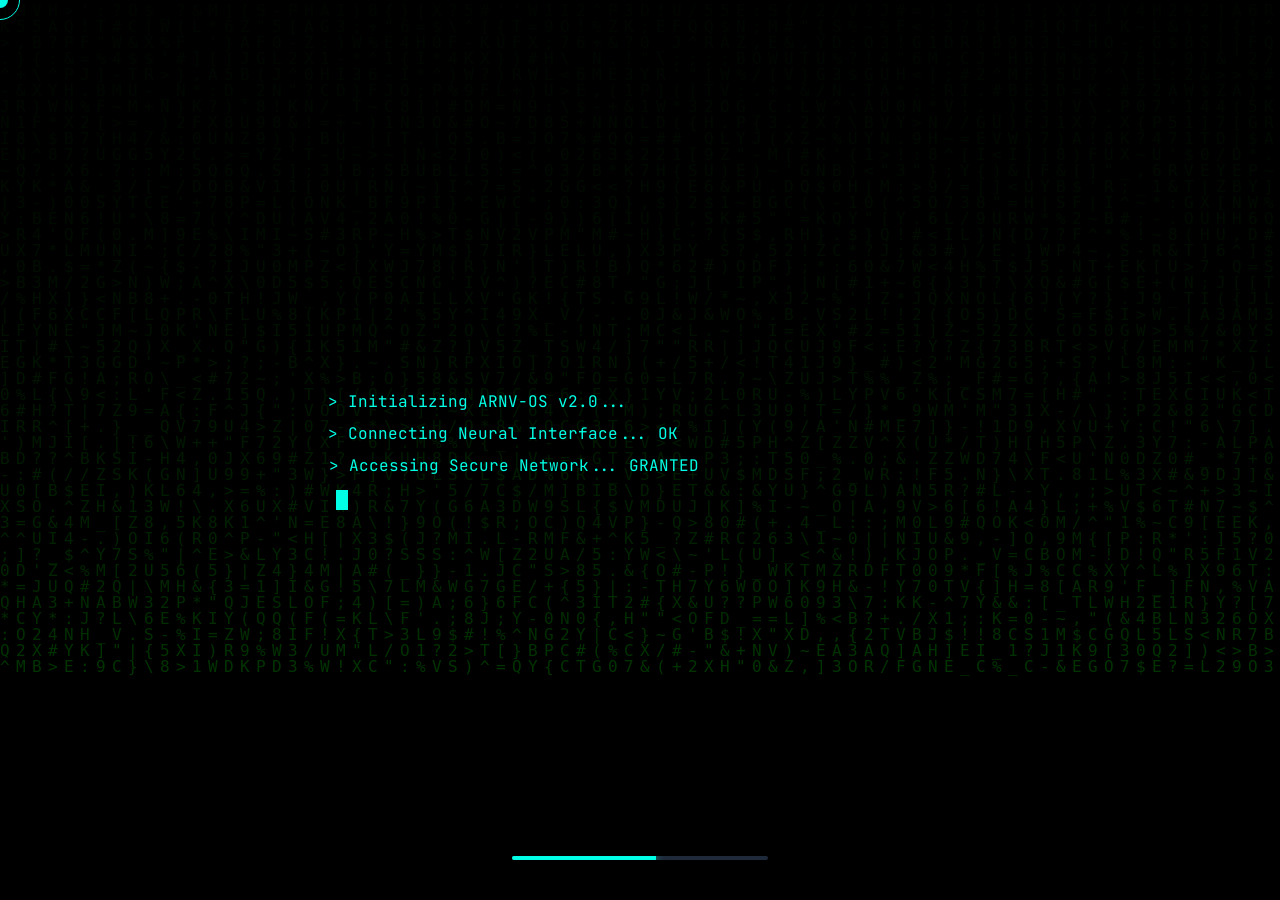
==== index.html @ 983fcf06 "Add files via upload" ====
<!DOCTYPE html>
<html lang="en">
  <head>
    <meta charset="UTF-8" />
    <meta name="viewport" content="width=device-width, initial-scale=1.0, maximum-scale=1" />
    <title>Arnav Ashesh Portfolio</title>
    <meta name="description" content="Arnav Ashesh Portfolio — built on Replit. Update this description to reflect the app." />
    <meta name="robots" content="index, follow" />
    <meta property="og:title" content="Arnav Ashesh Portfolio" />
    <meta property="og:description" content="Arnav Ashesh Portfolio — built on Replit. Update this description to reflect the app." />
    <meta property="og:type" content="website" />
    <meta name="twitter:card" content="summary_large_image" />
    <meta name="twitter:title" content="Arnav Ashesh Portfolio" />
    <meta name="twitter:description" content="Arnav Ashesh Portfolio — built on Replit. Update this description to reflect the app." />
    <link rel="icon" type="image/svg+xml" href="/favicon.svg" />
    <link rel="preconnect" href="https://fonts.googleapis.com">
    <link rel="preconnect" href="https://fonts.gstatic.com" crossorigin>
    <link href="https://fonts.googleapis.com/css2?family=Inter:wght@400;500;600;700&display=swap" rel="stylesheet">
    <script type="module" crossorigin src="/assets/index-cL07xe79.js"></script>
    <link rel="stylesheet" crossorigin href="/assets/index-wkmE1J3h.css">
  </head>
  <body>
    <div id="root"></div>
  </body>
</html>
---- assets/index-wkmE1J3h.css ----
@import"https://fonts.googleapis.com/css2?family=JetBrains+Mono:wght@400;700&family=Orbitron:wght@400;500;700;900&family=Poppins:wght@300;400;500;600;700&family=Rajdhani:wght@400;500;600;700&display=swap";@layer components;@layer properties{@supports (((-webkit-hyphens:none)) and (not (margin-trim:inline))) or ((-moz-orient:inline) and (not (color:rgb(from red r g b)))){*,:before,:after,::backdrop{--tw-translate-x:0;--tw-translate-y:0;--tw-translate-z:0;--tw-rotate-x:initial;--tw-rotate-y:initial;--tw-rotate-z:initial;--tw-skew-x:initial;--tw-skew-y:initial;--tw-space-y-reverse:0;--tw-space-x-reverse:0;--tw-border-style:solid;--tw-gradient-position:initial;--tw-gradient-from:#0000;--tw-gradient-via:#0000;--tw-gradient-to:#0000;--tw-gradient-stops:initial;--tw-gradient-via-stops:initial;--tw-gradient-from-position:0%;--tw-gradient-via-position:50%;--tw-gradient-to-position:100%;--tw-leading:initial;--tw-font-weight:initial;--tw-tracking:initial;--tw-ordinal:initial;--tw-slashed-zero:initial;--tw-numeric-figure:initial;--tw-numeric-spacing:initial;--tw-numeric-fraction:initial;--tw-shadow:0 0 #0000;--tw-shadow-color:initial;--tw-shadow-alpha:100%;--tw-inset-shadow:0 0 #0000;--tw-inset-shadow-color:initial;--tw-inset-shadow-alpha:100%;--tw-ring-color:initial;--tw-ring-shadow:0 0 #0000;--tw-inset-ring-color:initial;--tw-inset-ring-shadow:0 0 #0000;--tw-ring-inset:initial;--tw-ring-offset-width:0px;--tw-ring-offset-color:#fff;--tw-ring-offset-shadow:0 0 #0000;--tw-outline-style:solid;--tw-blur:initial;--tw-brightness:initial;--tw-contrast:initial;--tw-grayscale:initial;--tw-hue-rotate:initial;--tw-invert:initial;--tw-opacity:initial;--tw-saturate:initial;--tw-sepia:initial;--tw-drop-shadow:initial;--tw-drop-shadow-color:initial;--tw-drop-shadow-alpha:100%;--tw-drop-shadow-size:initial;--tw-backdrop-blur:initial;--tw-backdrop-brightness:initial;--tw-backdrop-contrast:initial;--tw-backdrop-grayscale:initial;--tw-backdrop-hue-rotate:initial;--tw-backdrop-invert:initial;--tw-backdrop-opacity:initial;--tw-backdrop-saturate:initial;--tw-backdrop-sepia:initial;--tw-duration:initial;--tw-ease:initial;--tw-scale-x:1;--tw-scale-y:1;--tw-scale-z:1;--tw-content:"";--tw-animation-delay:0s;--tw-animation-direction:normal;--tw-animation-duration:initial;--tw-animation-fill-mode:none;--tw-animation-iteration-count:1;--tw-enter-blur:0;--tw-enter-opacity:1;--tw-enter-rotate:0;--tw-enter-scale:1;--tw-enter-translate-x:0;--tw-enter-translate-y:0;--tw-exit-blur:0;--tw-exit-opacity:1;--tw-exit-rotate:0;--tw-exit-scale:1;--tw-exit-translate-x:0;--tw-exit-translate-y:0}}}@layer theme{:root,:host{--color-red-50:oklch(97.1% .013 17.38);--color-red-300:oklch(80.8% .114 19.571);--color-red-400:oklch(70.4% .191 22.216);--color-red-500:oklch(63.7% .237 25.331);--color-red-600:oklch(57.7% .245 27.325);--color-red-700:oklch(50.5% .213 27.518);--color-red-900:oklch(39.6% .141 25.723);--color-amber-900:oklch(41.4% .112 45.904);--color-yellow-300:oklch(90.5% .182 98.111);--color-yellow-400:oklch(85.2% .199 91.936);--color-yellow-500:oklch(79.5% .184 86.047);--color-yellow-600:oklch(68.1% .162 75.834);--color-green-400:oklch(79.2% .209 151.711);--color-green-500:oklch(72.3% .219 149.579);--color-green-900:oklch(39.3% .095 152.535);--color-cyan-900:oklch(39.8% .07 227.392);--color-blue-900:oklch(37.9% .146 265.522);--color-purple-900:oklch(38.1% .176 304.987);--color-gray-50:oklch(98.5% .002 247.839);--color-gray-600:oklch(44.6% .03 256.802);--color-gray-800:oklch(27.8% .033 256.848);--color-gray-900:oklch(21% .034 264.665);--color-black:#000;--color-white:#fff;--spacing:.25rem;--container-sm:24rem;--container-md:28rem;--container-lg:32rem;--container-2xl:42rem;--container-4xl:56rem;--container-5xl:64rem;--container-6xl:72rem;--text-xs:.75rem;--text-xs--line-height:calc(1 / .75);--text-sm:.875rem;--text-sm--line-height:calc(1.25 / .875);--text-base:1rem;--text-base--line-height: 1.5 ;--text-lg:1.125rem;--text-lg--line-height:calc(1.75 / 1.125);--text-xl:1.25rem;--text-xl--line-height:calc(1.75 / 1.25);--text-2xl:1.5rem;--text-2xl--line-height:calc(2 / 1.5);--text-3xl:1.875rem;--text-3xl--line-height: 1.2 ;--text-4xl:2.25rem;--text-4xl--line-height:calc(2.5 / 2.25);--text-5xl:3rem;--text-5xl--line-height:1;--text-6xl:3.75rem;--text-6xl--line-height:1;--text-7xl:4.5rem;--text-7xl--line-height:1;--text-8xl:6rem;--text-8xl--line-height:1;--text-9xl:8rem;--text-9xl--line-height:1;--font-weight-normal:400;--font-weight-medium:500;--font-weight-semibold:600;--font-weight-bold:700;--font-weight-black:900;--tracking-tight:-.025em;--tracking-wide:.025em;--tracking-wider:.05em;--tracking-widest:.1em;--leading-tight:1.25;--leading-snug:1.375;--leading-normal:1.5;--leading-relaxed:1.625;--radius-2xl:1rem;--ease-in-out:cubic-bezier(.4, 0, .2, 1);--animate-spin:spin 1s linear infinite;--animate-pulse:pulse 2s cubic-bezier(.4, 0, .6, 1) infinite;--blur-sm:8px;--blur-xl:24px;--blur-2xl:40px;--aspect-video:16 / 9;--default-transition-duration:.15s;--default-transition-timing-function:cubic-bezier(.4, 0, .2, 1);--default-font-family:var(--app-font-sans);--default-mono-font-family:var(--app-font-mono);--color-border:hsl(var(--border))}}@layer base{*,:after,:before,::backdrop{box-sizing:border-box;border:0 solid;margin:0;padding:0}::file-selector-button{box-sizing:border-box;border:0 solid;margin:0;padding:0}html,:host{-webkit-text-size-adjust:100%;tab-size:4;line-height:1.5;font-family:var(--default-font-family,ui-sans-serif, system-ui, sans-serif, "Apple Color Emoji", "Segoe UI Emoji", "Segoe UI Symbol", "Noto Color Emoji");font-feature-settings:var(--default-font-feature-settings,normal);font-variation-settings:var(--default-font-variation-settings,normal);-webkit-tap-highlight-color:transparent}hr{height:0;color:inherit;border-top-width:1px}abbr:where([title]){-webkit-text-decoration:underline dotted;text-decoration:underline dotted}h1,h2,h3,h4,h5,h6{font-size:inherit;font-weight:inherit}a{color:inherit;-webkit-text-decoration:inherit;text-decoration:inherit}b,strong{font-weight:bolder}code,kbd,samp,pre{font-family:var(--default-mono-font-family,ui-monospace, SFMono-Regular, Menlo, Monaco, Consolas, "Liberation Mono", "Courier New", monospace);font-feature-settings:var(--default-mono-font-feature-settings,normal);font-variation-settings:var(--default-mono-font-variation-settings,normal);font-size:1em}small{font-size:80%}sub,sup{vertical-align:baseline;font-size:75%;line-height:0;position:relative}sub{bottom:-.25em}sup{top:-.5em}table{text-indent:0;border-color:inherit;border-collapse:collapse}:-moz-focusring{outline:auto}progress{vertical-align:baseline}summary{display:list-item}ol,ul,menu{list-style:none}img,svg,video,canvas,audio,iframe,embed,object{vertical-align:middle;display:block}img,video{max-width:100%;height:auto}button,input,select,optgroup,textarea{font:inherit;font-feature-settings:inherit;font-variation-settings:inherit;letter-spacing:inherit;color:inherit;opacity:1;background-color:#0000;border-radius:0}::file-selector-button{font:inherit;font-feature-settings:inherit;font-variation-settings:inherit;letter-spacing:inherit;color:inherit;opacity:1;background-color:#0000;border-radius:0}:where(select:is([multiple],[size])) optgroup{font-weight:bolder}:where(select:is([multiple],[size])) optgroup option{padding-inline-start:20px}::file-selector-button{margin-inline-end:4px}::placeholder{opacity:1}@supports (not ((-webkit-appearance:-apple-pay-button))) or (contain-intrinsic-size:1px){::placeholder{color:currentColor}@supports (color:color-mix(in lab,red,red)){::placeholder{color:color-mix(in oklab,currentcolor 50%,transparent)}}}textarea{resize:vertical}::-webkit-search-decoration{-webkit-appearance:none}::-webkit-date-and-time-value{min-height:1lh;text-align:inherit}::-webkit-datetime-edit{display:inline-flex}::-webkit-datetime-edit-fields-wrapper{padding:0}::-webkit-datetime-edit{padding-block:0}::-webkit-datetime-edit-year-field{padding-block:0}::-webkit-datetime-edit-month-field{padding-block:0}::-webkit-datetime-edit-day-field{padding-block:0}::-webkit-datetime-edit-hour-field{padding-block:0}::-webkit-datetime-edit-minute-field{padding-block:0}::-webkit-datetime-edit-second-field{padding-block:0}::-webkit-datetime-edit-millisecond-field{padding-block:0}::-webkit-datetime-edit-meridiem-field{padding-block:0}::-webkit-calendar-picker-indicator{line-height:1}:-moz-ui-invalid{box-shadow:none}button,input:where([type=button],[type=reset],[type=submit]){appearance:button}::file-selector-button{appearance:button}::-webkit-inner-spin-button{height:auto}::-webkit-outer-spin-button{height:auto}[hidden]:where(:not([hidden=until-found])){display:none!important}*{border-color:hsl(var(--border))}body{background-color:hsl(var(--background));font-family:var(--app-font-sans);color:hsl(var(--foreground));-webkit-font-smoothing:antialiased;-moz-osx-font-smoothing:grayscale;cursor:none;overflow-x:hidden}h1,h2,h3,h4,h5,h6{font-family:var(--app-font-serif);letter-spacing:.05em}}@layer utilities{.\@container\/field-group{container:field-group/inline-size}.pointer-events-auto{pointer-events:auto}.pointer-events-none{pointer-events:none}.invisible{visibility:hidden}.visible{visibility:visible}.sr-only{clip-path:inset(50%);white-space:nowrap;border-width:0;width:1px;height:1px;margin:-1px;padding:0;position:absolute;overflow:hidden}.absolute{position:absolute}.fixed{position:fixed}.relative{position:relative}.static{position:static}.-inset-6{inset:calc(var(--spacing) * -6)}.-inset-10{inset:calc(var(--spacing) * -10)}.-inset-16{inset:calc(var(--spacing) * -16)}.inset-0{inset:calc(var(--spacing) * 0)}.inset-x-0{inset-inline:calc(var(--spacing) * 0)}.inset-y-0{inset-block:calc(var(--spacing) * 0)}.-top-12{top:calc(var(--spacing) * -12)}.top-0{top:calc(var(--spacing) * 0)}.top-1\.5{top:calc(var(--spacing) * 1.5)}.top-1\/2{top:50%}.top-2{top:calc(var(--spacing) * 2)}.top-3{top:calc(var(--spacing) * 3)}.top-3\.5{top:calc(var(--spacing) * 3.5)}.top-4{top:calc(var(--spacing) * 4)}.top-6{top:calc(var(--spacing) * 6)}.top-20{top:calc(var(--spacing) * 20)}.top-40{top:calc(var(--spacing) * 40)}.top-\[1px\]{top:1px}.top-\[50\%\]{top:50%}.top-\[60\%\]{top:60%}.top-full{top:100%}.-right-12{right:calc(var(--spacing) * -12)}.right-0{right:calc(var(--spacing) * 0)}.right-1{right:calc(var(--spacing) * 1)}.right-2{right:calc(var(--spacing) * 2)}.right-3{right:calc(var(--spacing) * 3)}.right-4{right:calc(var(--spacing) * 4)}.right-6{right:calc(var(--spacing) * 6)}.right-20{right:calc(var(--spacing) * 20)}.right-40{right:calc(var(--spacing) * 40)}.-bottom-1{bottom:calc(var(--spacing) * -1)}.-bottom-12{bottom:calc(var(--spacing) * -12)}.bottom-0{bottom:calc(var(--spacing) * 0)}.bottom-10{bottom:calc(var(--spacing) * 10)}.bottom-20{bottom:calc(var(--spacing) * 20)}.bottom-40{bottom:calc(var(--spacing) * 40)}.-left-12{left:calc(var(--spacing) * -12)}.left-0{left:calc(var(--spacing) * 0)}.left-1\/2{left:50%}.left-2{left:calc(var(--spacing) * 2)}.left-20{left:calc(var(--spacing) * 20)}.left-40{left:calc(var(--spacing) * 40)}.left-\[50\%\]{left:50%}.z-10{z-index:10}.z-20{z-index:20}.z-40{z-index:40}.z-50{z-index:50}.z-\[1\]{z-index:1}.z-\[100\]{z-index:100}.order-first{order:-9999}.order-last{order:9999}.container{width:100%}@media(min-width:40rem){.container{max-width:40rem}}@media(min-width:48rem){.container{max-width:48rem}}@media(min-width:64rem){.container{max-width:64rem}}@media(min-width:80rem){.container{max-width:80rem}}@media(min-width:96rem){.container{max-width:96rem}}.\!m-0{margin:calc(var(--spacing) * 0)!important}.-mx-1{margin-inline:calc(var(--spacing) * -1)}.mx-2{margin-inline:calc(var(--spacing) * 2)}.mx-3\.5{margin-inline:calc(var(--spacing) * 3.5)}.mx-4{margin-inline:calc(var(--spacing) * 4)}.mx-auto{margin-inline:auto}.-my-2{margin-block:calc(var(--spacing) * -2)}.my-0{margin-block:calc(var(--spacing) * 0)}.my-0\.5{margin-block:calc(var(--spacing) * .5)}.my-1{margin-block:calc(var(--spacing) * 1)}.-mt-2{margin-top:calc(var(--spacing) * -2)}.-mt-4{margin-top:calc(var(--spacing) * -4)}.-mt-5{margin-top:calc(var(--spacing) * -5)}.mt-0\.5{margin-top:calc(var(--spacing) * .5)}.mt-1{margin-top:calc(var(--spacing) * 1)}.mt-1\.5{margin-top:calc(var(--spacing) * 1.5)}.mt-2{margin-top:calc(var(--spacing) * 2)}.mt-4{margin-top:calc(var(--spacing) * 4)}.mt-5{margin-top:calc(var(--spacing) * 5)}.mt-6{margin-top:calc(var(--spacing) * 6)}.mt-8{margin-top:calc(var(--spacing) * 8)}.mt-24{margin-top:calc(var(--spacing) * 24)}.mt-auto{margin-top:auto}.mr-2{margin-right:calc(var(--spacing) * 2)}.mb-1{margin-bottom:calc(var(--spacing) * 1)}.mb-2{margin-bottom:calc(var(--spacing) * 2)}.mb-3{margin-bottom:calc(var(--spacing) * 3)}.mb-4{margin-bottom:calc(var(--spacing) * 4)}.mb-6{margin-bottom:calc(var(--spacing) * 6)}.mb-8{margin-bottom:calc(var(--spacing) * 8)}.mb-12{margin-bottom:calc(var(--spacing) * 12)}.mb-16{margin-bottom:calc(var(--spacing) * 16)}.-ml-2{margin-left:calc(var(--spacing) * -2)}.-ml-4{margin-left:calc(var(--spacing) * -4)}.-ml-5{margin-left:calc(var(--spacing) * -5)}.ml-1{margin-left:calc(var(--spacing) * 1)}.ml-2{margin-left:calc(var(--spacing) * 2)}.ml-4{margin-left:calc(var(--spacing) * 4)}.ml-auto{margin-left:auto}.line-clamp-2{-webkit-line-clamp:2;-webkit-box-orient:vertical;display:-webkit-box;overflow:hidden}.block{display:block}.flex{display:flex}.grid{display:grid}.hidden{display:none}.inline-block{display:inline-block}.inline-flex{display:inline-flex}.table{display:table}.aspect-\[2\/3\]{aspect-ratio:2/3}.aspect-square{aspect-ratio:1}.aspect-video{aspect-ratio:var(--aspect-video)}.size-4{width:calc(var(--spacing) * 4);height:calc(var(--spacing) * 4)}.size-6{width:calc(var(--spacing) * 6);height:calc(var(--spacing) * 6)}.size-8{width:calc(var(--spacing) * 8);height:calc(var(--spacing) * 8)}.size-10{width:calc(var(--spacing) * 10);height:calc(var(--spacing) * 10)}.size-\[--cell-size\]{width:--cell-size;height:--cell-size}.h-1{height:calc(var(--spacing) * 1)}.h-1\.5{height:calc(var(--spacing) * 1.5)}.h-2{height:calc(var(--spacing) * 2)}.h-2\.5{height:calc(var(--spacing) * 2.5)}.h-3{height:calc(var(--spacing) * 3)}.h-3\.5{height:calc(var(--spacing) * 3.5)}.h-4{height:calc(var(--spacing) * 4)}.h-5{height:calc(var(--spacing) * 5)}.h-6{height:calc(var(--spacing) * 6)}.h-7{height:calc(var(--spacing) * 7)}.h-8{height:calc(var(--spacing) * 8)}.h-9{height:calc(var(--spacing) * 9)}.h-10{height:calc(var(--spacing) * 10)}.h-12{height:calc(var(--spacing) * 12)}.h-16{height:calc(var(--spacing) * 16)}.h-20{height:calc(var(--spacing) * 20)}.h-\[--cell-size\]{height:--cell-size}.h-\[1px\]{height:1px}.h-\[2px\]{height:2px}.h-\[var\(--radix-navigation-menu-viewport-height\)\]{height:var(--radix-navigation-menu-viewport-height)}.h-\[var\(--radix-select-trigger-height\)\]{height:var(--radix-select-trigger-height)}.h-auto{height:auto}.h-full{height:100%}.h-px{height:1px}.h-svh{height:100svh}.max-h-\[--radix-context-menu-content-available-height\]{max-height:--radix-context-menu-content-available-height}.max-h-\[--radix-select-content-available-height\]{max-height:--radix-select-content-available-height}.max-h-\[300px\]{max-height:300px}.max-h-\[var\(--radix-dropdown-menu-content-available-height\)\]{max-height:var(--radix-dropdown-menu-content-available-height)}.max-h-screen{max-height:100vh}.min-h-0{min-height:calc(var(--spacing) * 0)}.min-h-8{min-height:calc(var(--spacing) * 8)}.min-h-9{min-height:calc(var(--spacing) * 9)}.min-h-10{min-height:calc(var(--spacing) * 10)}.min-h-\[60px\]{min-height:60px}.min-h-\[300px\]{min-height:300px}.min-h-screen{min-height:100vh}.min-h-svh{min-height:100svh}.w-0{width:calc(var(--spacing) * 0)}.w-1{width:calc(var(--spacing) * 1)}.w-2{width:calc(var(--spacing) * 2)}.w-2\.5{width:calc(var(--spacing) * 2.5)}.w-3{width:calc(var(--spacing) * 3)}.w-3\.5{width:calc(var(--spacing) * 3.5)}.w-3\/4{width:75%}.w-4{width:calc(var(--spacing) * 4)}.w-5{width:calc(var(--spacing) * 5)}.w-5\/12{width:41.6667%}.w-7{width:calc(var(--spacing) * 7)}.w-8{width:calc(var(--spacing) * 8)}.w-9{width:calc(var(--spacing) * 9)}.w-10{width:calc(var(--spacing) * 10)}.w-12{width:calc(var(--spacing) * 12)}.w-16{width:calc(var(--spacing) * 16)}.w-20{width:calc(var(--spacing) * 20)}.w-24{width:calc(var(--spacing) * 24)}.w-64{width:calc(var(--spacing) * 64)}.w-72{width:calc(var(--spacing) * 72)}.w-\[--cell-size\]{width:--cell-size}.w-\[1px\]{width:1px}.w-\[100px\]{width:100px}.w-\[var\(--sidebar-width\)\]{width:var(--sidebar-width)}.w-auto{width:auto}.w-fit{width:fit-content}.w-full{width:100%}.w-max{width:max-content}.w-px{width:1px}.max-w-2xl{max-width:var(--container-2xl)}.max-w-4xl{max-width:var(--container-4xl)}.max-w-5xl{max-width:var(--container-5xl)}.max-w-6xl{max-width:var(--container-6xl)}.max-w-\[var\(--skeleton-width\)\]{max-width:var(--skeleton-width)}.max-w-lg{max-width:var(--container-lg)}.max-w-max{max-width:max-content}.max-w-md{max-width:var(--container-md)}.max-w-sm{max-width:var(--container-sm)}.min-w-0{min-width:calc(var(--spacing) * 0)}.min-w-5{min-width:calc(var(--spacing) * 5)}.min-w-8{min-width:calc(var(--spacing) * 8)}.min-w-9{min-width:calc(var(--spacing) * 9)}.min-w-10{min-width:calc(var(--spacing) * 10)}.min-w-\[--cell-size\]{min-width:--cell-size}.min-w-\[8rem\]{min-width:8rem}.min-w-\[12rem\]{min-width:12rem}.min-w-\[var\(--radix-select-trigger-width\)\]{min-width:var(--radix-select-trigger-width)}.flex-1{flex:1}.flex-shrink-0,.shrink-0{flex-shrink:0}.grow{flex-grow:1}.grow-0{flex-grow:0}.basis-full{flex-basis:100%}.caption-bottom{caption-side:bottom}.border-collapse{border-collapse:collapse}.origin-\[--radix-context-menu-content-transform-origin\]{transform-origin:--radix-context-menu-content-transform-origin}.origin-\[--radix-dropdown-menu-content-transform-origin\]{transform-origin:--radix-dropdown-menu-content-transform-origin}.origin-\[--radix-hover-card-content-transform-origin\]{transform-origin:--radix-hover-card-content-transform-origin}.origin-\[--radix-menubar-content-transform-origin\]{transform-origin:--radix-menubar-content-transform-origin}.origin-\[--radix-popover-content-transform-origin\]{transform-origin:--radix-popover-content-transform-origin}.origin-\[--radix-select-content-transform-origin\]{transform-origin:--radix-select-content-transform-origin}.origin-\[--radix-tooltip-content-transform-origin\]{transform-origin:--radix-tooltip-content-transform-origin}.-translate-x-1\/2{--tw-translate-x: -50% ;translate:var(--tw-translate-x) var(--tw-translate-y)}.-translate-x-px{--tw-translate-x:-1px;translate:var(--tw-translate-x) var(--tw-translate-y)}.translate-x-\[-50\%\]{--tw-translate-x:-50%;translate:var(--tw-translate-x) var(--tw-translate-y)}.translate-x-px{--tw-translate-x:1px;translate:var(--tw-translate-x) var(--tw-translate-y)}.-translate-y-1\/2{--tw-translate-y: -50% ;translate:var(--tw-translate-x) var(--tw-translate-y)}.translate-y-\[-50\%\]{--tw-translate-y:-50%;translate:var(--tw-translate-x) var(--tw-translate-y)}.rotate-45{rotate:45deg}.rotate-90{rotate:90deg}.transform{transform:var(--tw-rotate-x,) var(--tw-rotate-y,) var(--tw-rotate-z,) var(--tw-skew-x,) var(--tw-skew-y,)}.animate-\[pulse_1s_infinite\]{animation:1s infinite pulse}.animate-\[spin_10s_linear_infinite\]{animation:10s linear infinite spin}.animate-\[spin_15s_linear_infinite_reverse\]{animation:15s linear infinite reverse spin}.animate-caret-blink{animation:1.25s ease-out infinite caret-blink}.animate-in{animation:enter var(--tw-animation-duration,var(--tw-duration,.15s))var(--tw-ease,ease)var(--tw-animation-delay,0s)var(--tw-animation-iteration-count,1)var(--tw-animation-direction,normal)var(--tw-animation-fill-mode,none)}.animate-pulse{animation:var(--animate-pulse)}.animate-spin{animation:var(--animate-spin)}.cursor-default{cursor:default}.cursor-pointer{cursor:pointer}.cursor-text{cursor:text}.touch-none{touch-action:none}.resize-none{resize:none}.list-disc{list-style-type:disc}.list-none{list-style-type:none}.grid-cols-1{grid-template-columns:repeat(1,minmax(0,1fr))}.grid-cols-2{grid-template-columns:repeat(2,minmax(0,1fr))}.grid-cols-3{grid-template-columns:repeat(3,minmax(0,1fr))}.flex-col{flex-direction:column}.flex-col-reverse{flex-direction:column-reverse}.flex-row{flex-direction:row}.flex-row-reverse{flex-direction:row-reverse}.flex-wrap{flex-wrap:wrap}.place-content-center{place-content:center}.items-center{align-items:center}.items-end{align-items:flex-end}.items-start{align-items:flex-start}.items-stretch{align-items:stretch}.justify-between{justify-content:space-between}.justify-center{justify-content:center}.justify-start{justify-content:flex-start}.gap-1{gap:calc(var(--spacing) * 1)}.gap-1\.5{gap:calc(var(--spacing) * 1.5)}.gap-2{gap:calc(var(--spacing) * 2)}.gap-2\.5{gap:calc(var(--spacing) * 2.5)}.gap-3{gap:calc(var(--spacing) * 3)}.gap-4{gap:calc(var(--spacing) * 4)}.gap-6{gap:calc(var(--spacing) * 6)}.gap-7{gap:calc(var(--spacing) * 7)}.gap-8{gap:calc(var(--spacing) * 8)}.gap-12{gap:calc(var(--spacing) * 12)}.gap-16{gap:calc(var(--spacing) * 16)}:where(.space-y-1\.5>:not(:last-child)){--tw-space-y-reverse:0;margin-block-start:calc(calc(var(--spacing) * 1.5) * var(--tw-space-y-reverse));margin-block-end:calc(calc(var(--spacing) * 1.5) * calc(1 - var(--tw-space-y-reverse)))}:where(.space-y-2>:not(:last-child)){--tw-space-y-reverse:0;margin-block-start:calc(calc(var(--spacing) * 2) * var(--tw-space-y-reverse));margin-block-end:calc(calc(var(--spacing) * 2) * calc(1 - var(--tw-space-y-reverse)))}:where(.space-y-4>:not(:last-child)){--tw-space-y-reverse:0;margin-block-start:calc(calc(var(--spacing) * 4) * var(--tw-space-y-reverse));margin-block-end:calc(calc(var(--spacing) * 4) * calc(1 - var(--tw-space-y-reverse)))}:where(.space-y-6>:not(:last-child)){--tw-space-y-reverse:0;margin-block-start:calc(calc(var(--spacing) * 6) * var(--tw-space-y-reverse));margin-block-end:calc(calc(var(--spacing) * 6) * calc(1 - var(--tw-space-y-reverse)))}:where(.space-y-8>:not(:last-child)){--tw-space-y-reverse:0;margin-block-start:calc(calc(var(--spacing) * 8) * var(--tw-space-y-reverse));margin-block-end:calc(calc(var(--spacing) * 8) * calc(1 - var(--tw-space-y-reverse)))}:where(.space-y-12>:not(:last-child)){--tw-space-y-reverse:0;margin-block-start:calc(calc(var(--spacing) * 12) * var(--tw-space-y-reverse));margin-block-end:calc(calc(var(--spacing) * 12) * calc(1 - var(--tw-space-y-reverse)))}:where(.space-x-1>:not(:last-child)){--tw-space-x-reverse:0;margin-inline-start:calc(calc(var(--spacing) * 1) * var(--tw-space-x-reverse));margin-inline-end:calc(calc(var(--spacing) * 1) * calc(1 - var(--tw-space-x-reverse)))}:where(.space-x-4>:not(:last-child)){--tw-space-x-reverse:0;margin-inline-start:calc(calc(var(--spacing) * 4) * var(--tw-space-x-reverse));margin-inline-end:calc(calc(var(--spacing) * 4) * calc(1 - var(--tw-space-x-reverse)))}:where(.space-x-6>:not(:last-child)){--tw-space-x-reverse:0;margin-inline-start:calc(calc(var(--spacing) * 6) * var(--tw-space-x-reverse));margin-inline-end:calc(calc(var(--spacing) * 6) * calc(1 - var(--tw-space-x-reverse)))}.self-stretch{align-self:stretch}.overflow-auto{overflow:auto}.overflow-hidden{overflow:hidden}.overflow-x-hidden{overflow-x:hidden}.overflow-y-auto{overflow-y:auto}.rounded{border-radius:.25rem}.rounded-2xl{border-radius:var(--radius-2xl)}.rounded-\[2px\]{border-radius:2px}.rounded-\[calc\(var\(--radius\)-5px\)\]{border-radius:calc(var(--radius) - 5px)}.rounded-\[inherit\]{border-radius:inherit}.rounded-full{border-radius:3.40282e38px}.rounded-lg{border-radius:var(--radius)}.rounded-md{border-radius:calc(var(--radius) - 2px)}.rounded-none{border-radius:0}.rounded-sm{border-radius:calc(var(--radius) - 4px)}.rounded-xl{border-radius:calc(var(--radius) + 4px)}.rounded-t-\[10px\]{border-top-left-radius:10px;border-top-right-radius:10px}.rounded-l-md{border-top-left-radius:calc(var(--radius) - 2px);border-bottom-left-radius:calc(var(--radius) - 2px)}.rounded-tl{border-top-left-radius:.25rem}.rounded-tl-sm{border-top-left-radius:calc(var(--radius) - 4px)}.rounded-r-md{border-top-right-radius:calc(var(--radius) - 2px);border-bottom-right-radius:calc(var(--radius) - 2px)}.rounded-br{border-bottom-right-radius:.25rem}.border{border-style:var(--tw-border-style);border-width:1px}.border-0{border-style:var(--tw-border-style);border-width:0}.border-2{border-style:var(--tw-border-style);border-width:2px}.border-\[1\.5px\]{border-style:var(--tw-border-style);border-width:1.5px}.border-y{border-block-style:var(--tw-border-style);border-block-width:1px}.border-t{border-top-style:var(--tw-border-style);border-top-width:1px}.border-t-2{border-top-style:var(--tw-border-style);border-top-width:2px}.border-r{border-right-style:var(--tw-border-style);border-right-width:1px}.border-r-2{border-right-style:var(--tw-border-style);border-right-width:2px}.border-b{border-bottom-style:var(--tw-border-style);border-bottom-width:1px}.border-b-2{border-bottom-style:var(--tw-border-style);border-bottom-width:2px}.border-l{border-left-style:var(--tw-border-style);border-left-width:1px}.border-l-2{border-left-style:var(--tw-border-style);border-left-width:2px}.border-l-4{border-left-style:var(--tw-border-style);border-left-width:4px}.border-dashed{--tw-border-style:dashed;border-style:dashed}.\[border-color\:var\(--badge-outline\)\]{border-color:var(--badge-outline)}.\[border-color\:var\(--button-outline\)\]{border-color:var(--button-outline)}.border-\[--color-border\]{border-color:--color-border}.border-accent\/30{border-color:hsl(var(--accent))}@supports (color:color-mix(in lab,red,red)){.border-accent\/30{border-color:color-mix(in oklab,hsl(var(--accent)) 30%,transparent)}}.border-accent\/50{border-color:hsl(var(--accent))}@supports (color:color-mix(in lab,red,red)){.border-accent\/50{border-color:color-mix(in oklab,hsl(var(--accent)) 50%,transparent)}}.border-border,.border-border\/30{border-color:hsl(var(--border))}@supports (color:color-mix(in lab,red,red)){.border-border\/30{border-color:color-mix(in oklab,hsl(var(--border)) 30%,transparent)}}.border-border\/50{border-color:hsl(var(--border))}@supports (color:color-mix(in lab,red,red)){.border-border\/50{border-color:color-mix(in oklab,hsl(var(--border)) 50%,transparent)}}.border-destructive{border-color:hsl(var(--destructive))}.border-destructive-border{border-color:var(--destructive-border)}.border-destructive\/50{border-color:hsl(var(--destructive))}@supports (color:color-mix(in lab,red,red)){.border-destructive\/50{border-color:color-mix(in oklab,hsl(var(--destructive)) 50%,transparent)}}.border-input{border-color:hsl(var(--input))}.border-muted-foreground{border-color:hsl(var(--muted-foreground))}.border-primary{border-color:hsl(var(--primary))}.border-primary-border{border-color:var(--primary-border)}.border-primary\/20{border-color:hsl(var(--primary))}@supports (color:color-mix(in lab,red,red)){.border-primary\/20{border-color:color-mix(in oklab,hsl(var(--primary)) 20%,transparent)}}.border-primary\/30{border-color:hsl(var(--primary))}@supports (color:color-mix(in lab,red,red)){.border-primary\/30{border-color:color-mix(in oklab,hsl(var(--primary)) 30%,transparent)}}.border-primary\/50{border-color:hsl(var(--primary))}@supports (color:color-mix(in lab,red,red)){.border-primary\/50{border-color:color-mix(in oklab,hsl(var(--primary)) 50%,transparent)}}.border-secondary{border-color:hsl(var(--secondary))}.border-secondary-border{border-color:var(--secondary-border)}.border-secondary\/20{border-color:hsl(var(--secondary))}@supports (color:color-mix(in lab,red,red)){.border-secondary\/20{border-color:color-mix(in oklab,hsl(var(--secondary)) 20%,transparent)}}.border-secondary\/30{border-color:hsl(var(--secondary))}@supports (color:color-mix(in lab,red,red)){.border-secondary\/30{border-color:color-mix(in oklab,hsl(var(--secondary)) 30%,transparent)}}.border-secondary\/40{border-color:hsl(var(--secondary))}@supports (color:color-mix(in lab,red,red)){.border-secondary\/40{border-color:color-mix(in oklab,hsl(var(--secondary)) 40%,transparent)}}.border-sidebar-border{border-color:hsl(var(--sidebar-border))}.border-transparent{border-color:#0000}.border-white\/5{border-color:#ffffff0d}@supports (color:color-mix(in lab,red,red)){.border-white\/5{border-color:color-mix(in oklab,var(--color-white) 5%,transparent)}}.border-white\/10{border-color:#ffffff1a}@supports (color:color-mix(in lab,red,red)){.border-white\/10{border-color:color-mix(in oklab,var(--color-white) 10%,transparent)}}.border-white\/20{border-color:#fff3}@supports (color:color-mix(in lab,red,red)){.border-white\/20{border-color:color-mix(in oklab,var(--color-white) 20%,transparent)}}.border-yellow-300{border-color:var(--color-yellow-300)}.border-yellow-400\/30{border-color:#fac8004d}@supports (color:color-mix(in lab,red,red)){.border-yellow-400\/30{border-color:color-mix(in oklab,var(--color-yellow-400) 30%,transparent)}}.border-yellow-400\/50{border-color:#fac80080}@supports (color:color-mix(in lab,red,red)){.border-yellow-400\/50{border-color:color-mix(in oklab,var(--color-yellow-400) 50%,transparent)}}.border-t-transparent{border-top-color:#0000}.border-l-primary{border-left-color:hsl(var(--primary))}.border-l-secondary{border-left-color:hsl(var(--secondary))}.border-l-transparent{border-left-color:#0000}.bg-\[--color-bg\]{background-color:--color-bg}.bg-accent{background-color:hsl(var(--accent))}.bg-background,.bg-background\/80{background-color:hsl(var(--background))}@supports (color:color-mix(in lab,red,red)){.bg-background\/80{background-color:color-mix(in oklab,hsl(var(--background)) 80%,transparent)}}.bg-background\/95{background-color:hsl(var(--background))}@supports (color:color-mix(in lab,red,red)){.bg-background\/95{background-color:color-mix(in oklab,hsl(var(--background)) 95%,transparent)}}.bg-black{background-color:var(--color-black)}.bg-black\/50{background-color:#00000080}@supports (color:color-mix(in lab,red,red)){.bg-black\/50{background-color:color-mix(in oklab,var(--color-black) 50%,transparent)}}.bg-black\/80{background-color:#000c}@supports (color:color-mix(in lab,red,red)){.bg-black\/80{background-color:color-mix(in oklab,var(--color-black) 80%,transparent)}}.bg-black\/90{background-color:#000000e6}@supports (color:color-mix(in lab,red,red)){.bg-black\/90{background-color:color-mix(in oklab,var(--color-black) 90%,transparent)}}.bg-border{background-color:hsl(var(--border))}.bg-card{background-color:hsl(var(--card))}.bg-destructive{background-color:hsl(var(--destructive))}.bg-foreground{background-color:hsl(var(--foreground))}.bg-gray-50{background-color:var(--color-gray-50)}.bg-gray-800{background-color:var(--color-gray-800)}.bg-green-500{background-color:var(--color-green-500)}.bg-green-500\/20{background-color:#00c75833}@supports (color:color-mix(in lab,red,red)){.bg-green-500\/20{background-color:color-mix(in oklab,var(--color-green-500) 20%,transparent)}}.bg-input{background-color:hsl(var(--input))}.bg-muted,.bg-muted\/50{background-color:hsl(var(--muted))}@supports (color:color-mix(in lab,red,red)){.bg-muted\/50{background-color:color-mix(in oklab,hsl(var(--muted)) 50%,transparent)}}.bg-popover{background-color:hsl(var(--popover))}.bg-primary,.bg-primary\/10{background-color:hsl(var(--primary))}@supports (color:color-mix(in lab,red,red)){.bg-primary\/10{background-color:color-mix(in oklab,hsl(var(--primary)) 10%,transparent)}}.bg-primary\/20{background-color:hsl(var(--primary))}@supports (color:color-mix(in lab,red,red)){.bg-primary\/20{background-color:color-mix(in oklab,hsl(var(--primary)) 20%,transparent)}}.bg-red-500{background-color:var(--color-red-500)}.bg-secondary,.bg-secondary\/10{background-color:hsl(var(--secondary))}@supports (color:color-mix(in lab,red,red)){.bg-secondary\/10{background-color:color-mix(in oklab,hsl(var(--secondary)) 10%,transparent)}}.bg-secondary\/40{background-color:hsl(var(--secondary))}@supports (color:color-mix(in lab,red,red)){.bg-secondary\/40{background-color:color-mix(in oklab,hsl(var(--secondary)) 40%,transparent)}}.bg-sidebar{background-color:hsl(var(--sidebar))}.bg-sidebar-border{background-color:hsl(var(--sidebar-border))}.bg-transparent{background-color:#0000}.bg-white\/5{background-color:#ffffff0d}@supports (color:color-mix(in lab,red,red)){.bg-white\/5{background-color:color-mix(in oklab,var(--color-white) 5%,transparent)}}.bg-white\/10{background-color:#ffffff1a}@supports (color:color-mix(in lab,red,red)){.bg-white\/10{background-color:color-mix(in oklab,var(--color-white) 10%,transparent)}}.bg-yellow-500{background-color:var(--color-yellow-500)}.bg-yellow-500\/20{background-color:#edb20033}@supports (color:color-mix(in lab,red,red)){.bg-yellow-500\/20{background-color:color-mix(in oklab,var(--color-yellow-500) 20%,transparent)}}.bg-yellow-500\/90{background-color:#edb200e6}@supports (color:color-mix(in lab,red,red)){.bg-yellow-500\/90{background-color:color-mix(in oklab,var(--color-yellow-500) 90%,transparent)}}.bg-gradient-to-b{--tw-gradient-position:to bottom in oklab;background-image:linear-gradient(var(--tw-gradient-stops))}.bg-gradient-to-br{--tw-gradient-position:to bottom right in oklab;background-image:linear-gradient(var(--tw-gradient-stops))}.bg-gradient-to-r{--tw-gradient-position:to right in oklab;background-image:linear-gradient(var(--tw-gradient-stops))}.bg-gradient-to-t{--tw-gradient-position:to top in oklab;background-image:linear-gradient(var(--tw-gradient-stops))}.bg-gradient-to-tr{--tw-gradient-position:to top right in oklab;background-image:linear-gradient(var(--tw-gradient-stops))}.bg-\[radial-gradient\(circle_at_center\,_var\(--tw-gradient-stops\)\)\]{background-image:radial-gradient(circle at center,var(--tw-gradient-stops))}.bg-\[radial-gradient\(ellipse_at_center\,_var\(--tw-gradient-stops\)\)\]{background-image:radial-gradient(ellipse at center,var(--tw-gradient-stops))}.bg-\[url\(\'data\:image\/svg\+xml\;base64\,PHN2ZyB4bWxucz0iaHR0cDovL3d3dy53My5vcmcvMjAwMC9zdmciIHdpZHRoPSI0MCIgaGVpZ2h0PSI0MCI\+CiAgPHBhdGggZD0iTTAgMGg0MHY0MEgwVjB6IiBmaWxsPSJub25lIi8\[base64]\+Cjwvc3ZnPg\=\=\'\)\]{background-image:url([data-uri])}.bg-\[url\(\'data\:image\/svg\+xml\;base64\,PHN2ZyB4bWxucz0iaHR0cDovL3d3dy53My5vcmcvMjAwMC9zdmciIHdpZHRoPSI0MCIgaGVpZ2h0PSI0MCI\+PHBhdGggZD0iTTAgMGg0MHY0MEgwVjB6IiBmaWxsPSJub25lIi8\[base64]\=\'\)\]{background-image:url([data-uri])}.from-background{--tw-gradient-from:hsl(var(--background));--tw-gradient-stops:var(--tw-gradient-via-stops,var(--tw-gradient-position), var(--tw-gradient-from) var(--tw-gradient-from-position), var(--tw-gradient-to) var(--tw-gradient-to-position))}.from-black{--tw-gradient-from:var(--color-black);--tw-gradient-stops:var(--tw-gradient-via-stops,var(--tw-gradient-position), var(--tw-gradient-from) var(--tw-gradient-from-position), var(--tw-gradient-to) var(--tw-gradient-to-position))}.from-blue-900{--tw-gradient-from:var(--color-blue-900);--tw-gradient-stops:var(--tw-gradient-via-stops,var(--tw-gradient-position), var(--tw-gradient-from) var(--tw-gradient-from-position), var(--tw-gradient-to) var(--tw-gradient-to-position))}.from-card{--tw-gradient-from:hsl(var(--card));--tw-gradient-stops:var(--tw-gradient-via-stops,var(--tw-gradient-position), var(--tw-gradient-from) var(--tw-gradient-from-position), var(--tw-gradient-to) var(--tw-gradient-to-position))}.from-cyan-900{--tw-gradient-from:var(--color-cyan-900);--tw-gradient-stops:var(--tw-gradient-via-stops,var(--tw-gradient-position), var(--tw-gradient-from) var(--tw-gradient-from-position), var(--tw-gradient-to) var(--tw-gradient-to-position))}.from-green-900{--tw-gradient-from:var(--color-green-900);--tw-gradient-stops:var(--tw-gradient-via-stops,var(--tw-gradient-position), var(--tw-gradient-from) var(--tw-gradient-from-position), var(--tw-gradient-to) var(--tw-gradient-to-position))}.from-primary{--tw-gradient-from:hsl(var(--primary));--tw-gradient-stops:var(--tw-gradient-via-stops,var(--tw-gradient-position), var(--tw-gradient-from) var(--tw-gradient-from-position), var(--tw-gradient-to) var(--tw-gradient-to-position))}.from-primary\/10{--tw-gradient-from:hsl(var(--primary))}@supports (color:color-mix(in lab,red,red)){.from-primary\/10{--tw-gradient-from:color-mix(in oklab, hsl(var(--primary)) 10%, transparent)}}.from-primary\/10{--tw-gradient-stops:var(--tw-gradient-via-stops,var(--tw-gradient-position), var(--tw-gradient-from) var(--tw-gradient-from-position), var(--tw-gradient-to) var(--tw-gradient-to-position))}.from-primary\/20{--tw-gradient-from:hsl(var(--primary))}@supports (color:color-mix(in lab,red,red)){.from-primary\/20{--tw-gradient-from:color-mix(in oklab, hsl(var(--primary)) 20%, transparent)}}.from-primary\/20{--tw-gradient-stops:var(--tw-gradient-via-stops,var(--tw-gradient-position), var(--tw-gradient-from) var(--tw-gradient-from-position), var(--tw-gradient-to) var(--tw-gradient-to-position))}.from-purple-900{--tw-gradient-from:var(--color-purple-900);--tw-gradient-stops:var(--tw-gradient-via-stops,var(--tw-gradient-position), var(--tw-gradient-from) var(--tw-gradient-from-position), var(--tw-gradient-to) var(--tw-gradient-to-position))}.from-red-700{--tw-gradient-from:var(--color-red-700);--tw-gradient-stops:var(--tw-gradient-via-stops,var(--tw-gradient-position), var(--tw-gradient-from) var(--tw-gradient-from-position), var(--tw-gradient-to) var(--tw-gradient-to-position))}.from-transparent{--tw-gradient-from:transparent;--tw-gradient-stops:var(--tw-gradient-via-stops,var(--tw-gradient-position), var(--tw-gradient-from) var(--tw-gradient-from-position), var(--tw-gradient-to) var(--tw-gradient-to-position))}.from-white\/5{--tw-gradient-from:#ffffff0d}@supports (color:color-mix(in lab,red,red)){.from-white\/5{--tw-gradient-from:color-mix(in oklab, var(--color-white) 5%, transparent)}}.from-white\/5{--tw-gradient-stops:var(--tw-gradient-via-stops,var(--tw-gradient-position), var(--tw-gradient-from) var(--tw-gradient-from-position), var(--tw-gradient-to) var(--tw-gradient-to-position))}.from-yellow-600\/20{--tw-gradient-from:#cd890033}@supports (color:color-mix(in lab,red,red)){.from-yellow-600\/20{--tw-gradient-from:color-mix(in oklab, var(--color-yellow-600) 20%, transparent)}}.from-yellow-600\/20{--tw-gradient-stops:var(--tw-gradient-via-stops,var(--tw-gradient-position), var(--tw-gradient-from) var(--tw-gradient-from-position), var(--tw-gradient-to) var(--tw-gradient-to-position))}.via-black{--tw-gradient-via:var(--color-black);--tw-gradient-via-stops:var(--tw-gradient-position), var(--tw-gradient-from) var(--tw-gradient-from-position), var(--tw-gradient-via) var(--tw-gradient-via-position), var(--tw-gradient-to) var(--tw-gradient-to-position);--tw-gradient-stops:var(--tw-gradient-via-stops)}.via-primary\/50{--tw-gradient-via:hsl(var(--primary))}@supports (color:color-mix(in lab,red,red)){.via-primary\/50{--tw-gradient-via:color-mix(in oklab, hsl(var(--primary)) 50%, transparent)}}.via-primary\/50{--tw-gradient-via-stops:var(--tw-gradient-position), var(--tw-gradient-from) var(--tw-gradient-from-position), var(--tw-gradient-via) var(--tw-gradient-via-position), var(--tw-gradient-to) var(--tw-gradient-to-position);--tw-gradient-stops:var(--tw-gradient-via-stops)}.via-red-900{--tw-gradient-via:var(--color-red-900);--tw-gradient-via-stops:var(--tw-gradient-position), var(--tw-gradient-from) var(--tw-gradient-from-position), var(--tw-gradient-via) var(--tw-gradient-via-position), var(--tw-gradient-to) var(--tw-gradient-to-position);--tw-gradient-stops:var(--tw-gradient-via-stops)}.via-secondary{--tw-gradient-via:hsl(var(--secondary));--tw-gradient-via-stops:var(--tw-gradient-position), var(--tw-gradient-from) var(--tw-gradient-from-position), var(--tw-gradient-via) var(--tw-gradient-via-position), var(--tw-gradient-to) var(--tw-gradient-to-position);--tw-gradient-stops:var(--tw-gradient-via-stops)}.via-secondary\/3{--tw-gradient-via:hsl(var(--secondary))}@supports (color:color-mix(in lab,red,red)){.via-secondary\/3{--tw-gradient-via:color-mix(in oklab, hsl(var(--secondary)) 3%, transparent)}}.via-secondary\/3{--tw-gradient-via-stops:var(--tw-gradient-position), var(--tw-gradient-from) var(--tw-gradient-from-position), var(--tw-gradient-via) var(--tw-gradient-via-position), var(--tw-gradient-to) var(--tw-gradient-to-position);--tw-gradient-stops:var(--tw-gradient-via-stops)}.via-transparent{--tw-gradient-via:transparent;--tw-gradient-via-stops:var(--tw-gradient-position), var(--tw-gradient-from) var(--tw-gradient-from-position), var(--tw-gradient-via) var(--tw-gradient-via-position), var(--tw-gradient-to) var(--tw-gradient-to-position);--tw-gradient-stops:var(--tw-gradient-via-stops)}.to-accent{--tw-gradient-to:hsl(var(--accent));--tw-gradient-stops:var(--tw-gradient-via-stops,var(--tw-gradient-position), var(--tw-gradient-from) var(--tw-gradient-from-position), var(--tw-gradient-to) var(--tw-gradient-to-position))}.to-amber-900{--tw-gradient-to:var(--color-amber-900);--tw-gradient-stops:var(--tw-gradient-via-stops,var(--tw-gradient-position), var(--tw-gradient-from) var(--tw-gradient-from-position), var(--tw-gradient-to) var(--tw-gradient-to-position))}.to-background{--tw-gradient-to:hsl(var(--background));--tw-gradient-stops:var(--tw-gradient-via-stops,var(--tw-gradient-position), var(--tw-gradient-from) var(--tw-gradient-from-position), var(--tw-gradient-to) var(--tw-gradient-to-position))}.to-black{--tw-gradient-to:var(--color-black);--tw-gradient-stops:var(--tw-gradient-via-stops,var(--tw-gradient-position), var(--tw-gradient-from) var(--tw-gradient-from-position), var(--tw-gradient-to) var(--tw-gradient-to-position))}.to-cyan-900{--tw-gradient-to:var(--color-cyan-900);--tw-gradient-stops:var(--tw-gradient-via-stops,var(--tw-gradient-position), var(--tw-gradient-from) var(--tw-gradient-from-position), var(--tw-gradient-to) var(--tw-gradient-to-position))}.to-purple-900{--tw-gradient-to:var(--color-purple-900);--tw-gradient-stops:var(--tw-gradient-via-stops,var(--tw-gradient-position), var(--tw-gradient-from) var(--tw-gradient-from-position), var(--tw-gradient-to) var(--tw-gradient-to-position))}.to-secondary{--tw-gradient-to:hsl(var(--secondary));--tw-gradient-stops:var(--tw-gradient-via-stops,var(--tw-gradient-position), var(--tw-gradient-from) var(--tw-gradient-from-position), var(--tw-gradient-to) var(--tw-gradient-to-position))}.to-transparent{--tw-gradient-to:transparent;--tw-gradient-stops:var(--tw-gradient-via-stops,var(--tw-gradient-position), var(--tw-gradient-from) var(--tw-gradient-from-position), var(--tw-gradient-to) var(--tw-gradient-to-position))}.bg-clip-text{-webkit-background-clip:text;background-clip:text}.fill-current{fill:currentColor}.fill-primary{fill:hsl(var(--primary))}.object-cover{object-fit:cover}.p-0{padding:calc(var(--spacing) * 0)}.p-1{padding:calc(var(--spacing) * 1)}.p-2{padding:calc(var(--spacing) * 2)}.p-3{padding:calc(var(--spacing) * 3)}.p-4{padding:calc(var(--spacing) * 4)}.p-5{padding:calc(var(--spacing) * 5)}.p-6{padding:calc(var(--spacing) * 6)}.p-8{padding:calc(var(--spacing) * 8)}.p-\[1px\]{padding:1px}.px-1{padding-inline:calc(var(--spacing) * 1)}.px-1\.5{padding-inline:calc(var(--spacing) * 1.5)}.px-2{padding-inline:calc(var(--spacing) * 2)}.px-2\.5{padding-inline:calc(var(--spacing) * 2.5)}.px-3{padding-inline:calc(var(--spacing) * 3)}.px-4{padding-inline:calc(var(--spacing) * 4)}.px-6{padding-inline:calc(var(--spacing) * 6)}.px-8{padding-inline:calc(var(--spacing) * 8)}.px-\[--cell-size\]{padding-inline:--cell-size}.py-0\.5{padding-block:calc(var(--spacing) * .5)}.py-1{padding-block:calc(var(--spacing) * 1)}.py-1\.5{padding-block:calc(var(--spacing) * 1.5)}.py-2{padding-block:calc(var(--spacing) * 2)}.py-3{padding-block:calc(var(--spacing) * 3)}.py-4{padding-block:calc(var(--spacing) * 4)}.py-5{padding-block:calc(var(--spacing) * 5)}.py-6{padding-block:calc(var(--spacing) * 6)}.py-12{padding-block:calc(var(--spacing) * 12)}.py-24{padding-block:calc(var(--spacing) * 24)}.pt-0{padding-top:calc(var(--spacing) * 0)}.pt-3{padding-top:calc(var(--spacing) * 3)}.pt-4{padding-top:calc(var(--spacing) * 4)}.pt-6{padding-top:calc(var(--spacing) * 6)}.pt-20{padding-top:calc(var(--spacing) * 20)}.pr-1{padding-right:calc(var(--spacing) * 1)}.pr-2{padding-right:calc(var(--spacing) * 2)}.pr-2\.5{padding-right:calc(var(--spacing) * 2.5)}.pr-3{padding-right:calc(var(--spacing) * 3)}.pr-8{padding-right:calc(var(--spacing) * 8)}.pb-3{padding-bottom:calc(var(--spacing) * 3)}.pb-4{padding-bottom:calc(var(--spacing) * 4)}.pl-2{padding-left:calc(var(--spacing) * 2)}.pl-2\.5{padding-left:calc(var(--spacing) * 2.5)}.pl-3{padding-left:calc(var(--spacing) * 3)}.pl-4{padding-left:calc(var(--spacing) * 4)}.pl-8{padding-left:calc(var(--spacing) * 8)}.text-center{text-align:center}.text-left{text-align:left}.align-middle{vertical-align:middle}.font-mono{font-family:var(--app-font-mono)}.font-sans{font-family:var(--app-font-sans)}.text-2xl{font-size:var(--text-2xl);line-height:var(--tw-leading,var(--text-2xl--line-height))}.text-3xl{font-size:var(--text-3xl);line-height:var(--tw-leading,var(--text-3xl--line-height))}.text-4xl{font-size:var(--text-4xl);line-height:var(--tw-leading,var(--text-4xl--line-height))}.text-5xl{font-size:var(--text-5xl);line-height:var(--tw-leading,var(--text-5xl--line-height))}.text-6xl{font-size:var(--text-6xl);line-height:var(--tw-leading,var(--text-6xl--line-height))}.text-9xl{font-size:var(--text-9xl);line-height:var(--tw-leading,var(--text-9xl--line-height))}.text-base{font-size:var(--text-base);line-height:var(--tw-leading,var(--text-base--line-height))}.text-lg{font-size:var(--text-lg);line-height:var(--tw-leading,var(--text-lg--line-height))}.text-sm{font-size:var(--text-sm);line-height:var(--tw-leading,var(--text-sm--line-height))}.text-sm\/relaxed{font-size:var(--text-sm);line-height:var(--leading-relaxed)}.text-xl{font-size:var(--text-xl);line-height:var(--tw-leading,var(--text-xl--line-height))}.text-xs{font-size:var(--text-xs);line-height:var(--tw-leading,var(--text-xs--line-height))}.text-\[0\.8rem\]{font-size:.8rem}.text-\[8px\]{font-size:8px}.text-\[10px\]{font-size:10px}.leading-none{--tw-leading:1;line-height:1}.leading-normal{--tw-leading:var(--leading-normal);line-height:var(--leading-normal)}.leading-relaxed{--tw-leading:var(--leading-relaxed);line-height:var(--leading-relaxed)}.leading-snug{--tw-leading:var(--leading-snug);line-height:var(--leading-snug)}.leading-tight{--tw-leading:var(--leading-tight);line-height:var(--leading-tight)}.font-black{--tw-font-weight:var(--font-weight-black);font-weight:var(--font-weight-black)}.font-bold{--tw-font-weight:var(--font-weight-bold);font-weight:var(--font-weight-bold)}.font-medium{--tw-font-weight:var(--font-weight-medium);font-weight:var(--font-weight-medium)}.font-normal{--tw-font-weight:var(--font-weight-normal);font-weight:var(--font-weight-normal)}.font-semibold{--tw-font-weight:var(--font-weight-semibold);font-weight:var(--font-weight-semibold)}.tracking-tight{--tw-tracking:var(--tracking-tight);letter-spacing:var(--tracking-tight)}.tracking-wide{--tw-tracking:var(--tracking-wide);letter-spacing:var(--tracking-wide)}.tracking-wider{--tw-tracking:var(--tracking-wider);letter-spacing:var(--tracking-wider)}.tracking-widest{--tw-tracking:var(--tracking-widest);letter-spacing:var(--tracking-widest)}.text-balance{text-wrap:balance}.break-words{overflow-wrap:break-word}.whitespace-nowrap{white-space:nowrap}.whitespace-pre-wrap{white-space:pre-wrap}.text-\[\#00ff66\]{color:#0f6}.text-accent{color:hsl(var(--accent))}.text-accent-foreground{color:hsl(var(--accent-foreground))}.text-black{color:var(--color-black)}.text-black\/80{color:#000c}@supports (color:color-mix(in lab,red,red)){.text-black\/80{color:color-mix(in oklab,var(--color-black) 80%,transparent)}}.text-card-foreground{color:hsl(var(--card-foreground))}.text-current{color:currentColor}.text-destructive{color:hsl(var(--destructive))}.text-destructive-foreground{color:hsl(var(--destructive-foreground))}.text-foreground,.text-foreground\/50{color:hsl(var(--foreground))}@supports (color:color-mix(in lab,red,red)){.text-foreground\/50{color:color-mix(in oklab,hsl(var(--foreground)) 50%,transparent)}}.text-gray-600{color:var(--color-gray-600)}.text-gray-900{color:var(--color-gray-900)}.text-green-400{color:var(--color-green-400)}.text-green-500{color:var(--color-green-500)}.text-muted-foreground{color:hsl(var(--muted-foreground))}.text-popover-foreground{color:hsl(var(--popover-foreground))}.text-primary{color:hsl(var(--primary))}.text-primary-foreground{color:hsl(var(--primary-foreground))}.text-primary\/50{color:hsl(var(--primary))}@supports (color:color-mix(in lab,red,red)){.text-primary\/50{color:color-mix(in oklab,hsl(var(--primary)) 50%,transparent)}}.text-primary\/80{color:hsl(var(--primary))}@supports (color:color-mix(in lab,red,red)){.text-primary\/80{color:color-mix(in oklab,hsl(var(--primary)) 80%,transparent)}}.text-red-500{color:var(--color-red-500)}.text-secondary{color:hsl(var(--secondary))}.text-secondary-foreground{color:hsl(var(--secondary-foreground))}.text-secondary\/50{color:hsl(var(--secondary))}@supports (color:color-mix(in lab,red,red)){.text-secondary\/50{color:color-mix(in oklab,hsl(var(--secondary)) 50%,transparent)}}.text-secondary\/60{color:hsl(var(--secondary))}@supports (color:color-mix(in lab,red,red)){.text-secondary\/60{color:color-mix(in oklab,hsl(var(--secondary)) 60%,transparent)}}.text-sidebar-foreground,.text-sidebar-foreground\/70{color:hsl(var(--sidebar-foreground))}@supports (color:color-mix(in lab,red,red)){.text-sidebar-foreground\/70{color:color-mix(in oklab,hsl(var(--sidebar-foreground)) 70%,transparent)}}.text-transparent{color:#0000}.text-white{color:var(--color-white)}.text-white\/30{color:#ffffff4d}@supports (color:color-mix(in lab,red,red)){.text-white\/30{color:color-mix(in oklab,var(--color-white) 30%,transparent)}}.text-yellow-400{color:var(--color-yellow-400)}.uppercase{text-transform:uppercase}.tabular-nums{--tw-numeric-spacing:tabular-nums;font-variant-numeric:var(--tw-ordinal,) var(--tw-slashed-zero,) var(--tw-numeric-figure,) var(--tw-numeric-spacing,) var(--tw-numeric-fraction,)}.underline-offset-4{text-underline-offset:4px}.opacity-0{opacity:0}.opacity-5{opacity:.05}.opacity-10{opacity:.1}.opacity-20{opacity:.2}.opacity-30{opacity:.3}.opacity-50{opacity:.5}.opacity-60{opacity:.6}.opacity-70{opacity:.7}.opacity-90{opacity:.9}.mix-blend-overlay{mix-blend-mode:overlay}.mix-blend-screen{mix-blend-mode:screen}.shadow{--tw-shadow:0 1px 3px 0 var(--tw-shadow-color,#0000001a), 0 1px 2px -1px var(--tw-shadow-color,#0000001a);box-shadow:var(--tw-inset-shadow),var(--tw-inset-ring-shadow),var(--tw-ring-offset-shadow),var(--tw-ring-shadow),var(--tw-shadow)}.shadow-\[0_0_0_1px_hsl\(var\(--sidebar-border\)\)\]{--tw-shadow:0 0 0 1px var(--tw-shadow-color,hsl(var(--sidebar-border)));box-shadow:var(--tw-inset-shadow),var(--tw-inset-ring-shadow),var(--tw-ring-offset-shadow),var(--tw-ring-shadow),var(--tw-shadow)}.shadow-\[0_0_5px_\#00ffcc\]{--tw-shadow:0 0 5px var(--tw-shadow-color,#0fc);box-shadow:var(--tw-inset-shadow),var(--tw-inset-ring-shadow),var(--tw-ring-offset-shadow),var(--tw-ring-shadow),var(--tw-shadow)}.shadow-\[0_0_5px_rgba\(0\,255\,204\,0\.3\)\]{--tw-shadow:0 0 5px var(--tw-shadow-color,#00ffcc4d);box-shadow:var(--tw-inset-shadow),var(--tw-inset-ring-shadow),var(--tw-ring-offset-shadow),var(--tw-ring-shadow),var(--tw-shadow)}.shadow-\[0_0_8px_\#00ffcc\]{--tw-shadow:0 0 8px var(--tw-shadow-color,#0fc);box-shadow:var(--tw-inset-shadow),var(--tw-inset-ring-shadow),var(--tw-ring-offset-shadow),var(--tw-ring-shadow),var(--tw-shadow)}.shadow-\[0_0_10px_\#00e5ff\]{--tw-shadow:0 0 10px var(--tw-shadow-color,#00e5ff);box-shadow:var(--tw-inset-shadow),var(--tw-inset-ring-shadow),var(--tw-ring-offset-shadow),var(--tw-ring-shadow),var(--tw-shadow)}.shadow-\[0_0_10px_\#00ffcc\]{--tw-shadow:0 0 10px var(--tw-shadow-color,#0fc);box-shadow:var(--tw-inset-shadow),var(--tw-inset-ring-shadow),var(--tw-ring-offset-shadow),var(--tw-ring-shadow),var(--tw-shadow)}.shadow-\[0_0_15px_\#00ffcc\]{--tw-shadow:0 0 15px var(--tw-shadow-color,#0fc);box-shadow:var(--tw-inset-shadow),var(--tw-inset-ring-shadow),var(--tw-ring-offset-shadow),var(--tw-ring-shadow),var(--tw-shadow)}.shadow-\[0_0_15px_rgba\(234\,179\,8\,0\.4\)\]{--tw-shadow:0 0 15px var(--tw-shadow-color,#eab30866);box-shadow:var(--tw-inset-shadow),var(--tw-inset-ring-shadow),var(--tw-ring-offset-shadow),var(--tw-ring-shadow),var(--tw-shadow)}.shadow-\[0_0_20px_\#00ff66\]{--tw-shadow:0 0 20px var(--tw-shadow-color,#0f6);box-shadow:var(--tw-inset-shadow),var(--tw-inset-ring-shadow),var(--tw-ring-offset-shadow),var(--tw-ring-shadow),var(--tw-shadow)}.shadow-\[0_0_20px_rgba\(234\,179\,8\,0\.1\)\]{--tw-shadow:0 0 20px var(--tw-shadow-color,#eab3081a);box-shadow:var(--tw-inset-shadow),var(--tw-inset-ring-shadow),var(--tw-ring-offset-shadow),var(--tw-ring-shadow),var(--tw-shadow)}.shadow-\[0_0_20px_rgba\(234\,179\,8\,0\.8\)\]{--tw-shadow:0 0 20px var(--tw-shadow-color,#eab308cc);box-shadow:var(--tw-inset-shadow),var(--tw-inset-ring-shadow),var(--tw-ring-offset-shadow),var(--tw-ring-shadow),var(--tw-shadow)}.shadow-\[0_0_30px_rgba\(0\,255\,204\,0\.2\)\]{--tw-shadow:0 0 30px var(--tw-shadow-color,#0fc3);box-shadow:var(--tw-inset-shadow),var(--tw-inset-ring-shadow),var(--tw-ring-offset-shadow),var(--tw-ring-shadow),var(--tw-shadow)}.shadow-\[0_0_40px_rgba\(0\,229\,255\,0\.2\)\]{--tw-shadow:0 0 40px var(--tw-shadow-color,#00e5ff33);box-shadow:var(--tw-inset-shadow),var(--tw-inset-ring-shadow),var(--tw-ring-offset-shadow),var(--tw-ring-shadow),var(--tw-shadow)}.shadow-inner{--tw-shadow:inset 0 2px 4px 0 var(--tw-shadow-color,#0000000d);box-shadow:var(--tw-inset-shadow),var(--tw-inset-ring-shadow),var(--tw-ring-offset-shadow),var(--tw-ring-shadow),var(--tw-shadow)}.shadow-lg{--tw-shadow:0 10px 15px -3px var(--tw-shadow-color,#0000001a), 0 4px 6px -4px var(--tw-shadow-color,#0000001a);box-shadow:var(--tw-inset-shadow),var(--tw-inset-ring-shadow),var(--tw-ring-offset-shadow),var(--tw-ring-shadow),var(--tw-shadow)}.shadow-md{--tw-shadow:0 4px 6px -1px var(--tw-shadow-color,#0000001a), 0 2px 4px -2px var(--tw-shadow-color,#0000001a);box-shadow:var(--tw-inset-shadow),var(--tw-inset-ring-shadow),var(--tw-ring-offset-shadow),var(--tw-ring-shadow),var(--tw-shadow)}.shadow-none{--tw-shadow:0 0 #0000;box-shadow:var(--tw-inset-shadow),var(--tw-inset-ring-shadow),var(--tw-ring-offset-shadow),var(--tw-ring-shadow),var(--tw-shadow)}.shadow-sm{--tw-shadow:0 1px 3px 0 var(--tw-shadow-color,#0000001a), 0 1px 2px -1px var(--tw-shadow-color,#0000001a);box-shadow:var(--tw-inset-shadow),var(--tw-inset-ring-shadow),var(--tw-ring-offset-shadow),var(--tw-ring-shadow),var(--tw-shadow)}.shadow-xl{--tw-shadow:0 20px 25px -5px var(--tw-shadow-color,#0000001a), 0 8px 10px -6px var(--tw-shadow-color,#0000001a);box-shadow:var(--tw-inset-shadow),var(--tw-inset-ring-shadow),var(--tw-ring-offset-shadow),var(--tw-ring-shadow),var(--tw-shadow)}.shadow-xs{--tw-shadow:0 1px 2px 0 var(--tw-shadow-color,#0000000d);box-shadow:var(--tw-inset-shadow),var(--tw-inset-ring-shadow),var(--tw-ring-offset-shadow),var(--tw-ring-shadow),var(--tw-shadow)}.ring{--tw-ring-shadow:var(--tw-ring-inset,) 0 0 0 calc(1px + var(--tw-ring-offset-width)) var(--tw-ring-color,currentcolor);box-shadow:var(--tw-inset-shadow),var(--tw-inset-ring-shadow),var(--tw-ring-offset-shadow),var(--tw-ring-shadow),var(--tw-shadow)}.ring-0{--tw-ring-shadow:var(--tw-ring-inset,) 0 0 0 calc(0px + var(--tw-ring-offset-width)) var(--tw-ring-color,currentcolor);box-shadow:var(--tw-inset-shadow),var(--tw-inset-ring-shadow),var(--tw-ring-offset-shadow),var(--tw-ring-shadow),var(--tw-shadow)}.ring-1{--tw-ring-shadow:var(--tw-ring-inset,) 0 0 0 calc(1px + var(--tw-ring-offset-width)) var(--tw-ring-color,currentcolor);box-shadow:var(--tw-inset-shadow),var(--tw-inset-ring-shadow),var(--tw-ring-offset-shadow),var(--tw-ring-shadow),var(--tw-shadow)}.ring-ring{--tw-ring-color:hsl(var(--ring))}.ring-sidebar-ring{--tw-ring-color:hsl(var(--sidebar-ring))}.ring-offset-background{--tw-ring-offset-color:hsl(var(--background))}.outline-hidden{--tw-outline-style:none;outline-style:none}@media(forced-colors:active){.outline-hidden{outline-offset:2px;outline:2px solid #0000}}.outline{outline-style:var(--tw-outline-style);outline-width:1px}.outline-2{outline-style:var(--tw-outline-style);outline-width:2px}.outline-offset-2{outline-offset:2px}.outline-transparent{outline-color:#0000}.blur-2xl{--tw-blur:blur(var(--blur-2xl));filter:var(--tw-blur,) var(--tw-brightness,) var(--tw-contrast,) var(--tw-grayscale,) var(--tw-hue-rotate,) var(--tw-invert,) var(--tw-saturate,) var(--tw-sepia,) var(--tw-drop-shadow,)}.drop-shadow-\[0_0_6px_rgba\(234\,179\,8\,0\.8\)\]{--tw-drop-shadow-size:drop-shadow(0 0 6px var(--tw-drop-shadow-color,#eab308cc));--tw-drop-shadow:var(--tw-drop-shadow-size);filter:var(--tw-blur,) var(--tw-brightness,) var(--tw-contrast,) var(--tw-grayscale,) var(--tw-hue-rotate,) var(--tw-invert,) var(--tw-saturate,) var(--tw-sepia,) var(--tw-drop-shadow,)}.filter{filter:var(--tw-blur,) var(--tw-brightness,) var(--tw-contrast,) var(--tw-grayscale,) var(--tw-hue-rotate,) var(--tw-invert,) var(--tw-saturate,) var(--tw-sepia,) var(--tw-drop-shadow,)}.backdrop-blur-sm{--tw-backdrop-blur:blur(var(--blur-sm));-webkit-backdrop-filter:var(--tw-backdrop-blur,) var(--tw-backdrop-brightness,) var(--tw-backdrop-contrast,) var(--tw-backdrop-grayscale,) var(--tw-backdrop-hue-rotate,) var(--tw-backdrop-invert,) var(--tw-backdrop-opacity,) var(--tw-backdrop-saturate,) var(--tw-backdrop-sepia,);backdrop-filter:var(--tw-backdrop-blur,) var(--tw-backdrop-brightness,) var(--tw-backdrop-contrast,) var(--tw-backdrop-grayscale,) var(--tw-backdrop-hue-rotate,) var(--tw-backdrop-invert,) var(--tw-backdrop-opacity,) var(--tw-backdrop-saturate,) var(--tw-backdrop-sepia,)}.backdrop-blur-xl{--tw-backdrop-blur:blur(var(--blur-xl));-webkit-backdrop-filter:var(--tw-backdrop-blur,) var(--tw-backdrop-brightness,) var(--tw-backdrop-contrast,) var(--tw-backdrop-grayscale,) var(--tw-backdrop-hue-rotate,) var(--tw-backdrop-invert,) var(--tw-backdrop-opacity,) var(--tw-backdrop-saturate,) var(--tw-backdrop-sepia,);backdrop-filter:var(--tw-backdrop-blur,) var(--tw-backdrop-brightness,) var(--tw-backdrop-contrast,) var(--tw-backdrop-grayscale,) var(--tw-backdrop-hue-rotate,) var(--tw-backdrop-invert,) var(--tw-backdrop-opacity,) var(--tw-backdrop-saturate,) var(--tw-backdrop-sepia,)}.transition{transition-property:color,background-color,border-color,outline-color,text-decoration-color,fill,stroke,--tw-gradient-from,--tw-gradient-via,--tw-gradient-to,opacity,box-shadow,transform,translate,scale,rotate,filter,-webkit-backdrop-filter,backdrop-filter,display,content-visibility,overlay,pointer-events;transition-timing-function:var(--tw-ease,var(--default-transition-timing-function));transition-duration:var(--tw-duration,var(--default-transition-duration))}.transition-\[color\,box-shadow\]{transition-property:color,box-shadow;transition-timing-function:var(--tw-ease,var(--default-transition-timing-function));transition-duration:var(--tw-duration,var(--default-transition-duration))}.transition-\[left\,right\,width\]{transition-property:left,right,width;transition-timing-function:var(--tw-ease,var(--default-transition-timing-function));transition-duration:var(--tw-duration,var(--default-transition-duration))}.transition-\[margin\,opacity\]{transition-property:margin,opacity;transition-timing-function:var(--tw-ease,var(--default-transition-timing-function));transition-duration:var(--tw-duration,var(--default-transition-duration))}.transition-\[width\,height\,padding\]{transition-property:width,height,padding;transition-timing-function:var(--tw-ease,var(--default-transition-timing-function));transition-duration:var(--tw-duration,var(--default-transition-duration))}.transition-\[width\]{transition-property:width;transition-timing-function:var(--tw-ease,var(--default-transition-timing-function));transition-duration:var(--tw-duration,var(--default-transition-duration))}.transition-all{transition-property:all;transition-timing-function:var(--tw-ease,var(--default-transition-timing-function));transition-duration:var(--tw-duration,var(--default-transition-duration))}.transition-colors{transition-property:color,background-color,border-color,outline-color,text-decoration-color,fill,stroke,--tw-gradient-from,--tw-gradient-via,--tw-gradient-to;transition-timing-function:var(--tw-ease,var(--default-transition-timing-function));transition-duration:var(--tw-duration,var(--default-transition-duration))}.transition-opacity{transition-property:opacity;transition-timing-function:var(--tw-ease,var(--default-transition-timing-function));transition-duration:var(--tw-duration,var(--default-transition-duration))}.transition-shadow{transition-property:box-shadow;transition-timing-function:var(--tw-ease,var(--default-transition-timing-function));transition-duration:var(--tw-duration,var(--default-transition-duration))}.transition-transform{transition-property:transform,translate,scale,rotate;transition-timing-function:var(--tw-ease,var(--default-transition-timing-function));transition-duration:var(--tw-duration,var(--default-transition-duration))}.duration-100{--tw-duration:.1s;transition-duration:.1s}.duration-200{--tw-duration:.2s;transition-duration:.2s}.duration-300{--tw-duration:.3s;transition-duration:.3s}.duration-500{--tw-duration:.5s;transition-duration:.5s}.duration-700{--tw-duration:.7s;transition-duration:.7s}.duration-1000{--tw-duration:1s;transition-duration:1s}.ease-in-out{--tw-ease:var(--ease-in-out);transition-timing-function:var(--ease-in-out)}.ease-linear{--tw-ease:linear;transition-timing-function:linear}.fade-in-0{--tw-enter-opacity:0}.outline-none{--tw-outline-style:none;outline-style:none}.select-none{-webkit-user-select:none;user-select:none}.zoom-in-95{--tw-enter-scale:.95}.\[--cell-size\:2rem\]{--cell-size:2rem}.fade-in{--tw-enter-opacity:0}.group-focus-within\/menu-item\:opacity-100:is(:where(.group\/menu-item):focus-within *){opacity:1}@media(hover:hover){.group-hover\:w-16:is(:where(.group):hover *){width:calc(var(--spacing) * 16)}.group-hover\:w-full:is(:where(.group):hover *){width:100%}.group-hover\:scale-105:is(:where(.group):hover *){--tw-scale-x:105%;--tw-scale-y:105%;--tw-scale-z:105%;scale:var(--tw-scale-x) var(--tw-scale-y)}.group-hover\:scale-110:is(:where(.group):hover *){--tw-scale-x:110%;--tw-scale-y:110%;--tw-scale-z:110%;scale:var(--tw-scale-x) var(--tw-scale-y)}.group-hover\:border-secondary:is(:where(.group):hover *){border-color:hsl(var(--secondary))}.group-hover\:bg-accent\/20:is(:where(.group):hover *){background-color:hsl(var(--accent))}@supports (color:color-mix(in lab,red,red)){.group-hover\:bg-accent\/20:is(:where(.group):hover *){background-color:color-mix(in oklab,hsl(var(--accent)) 20%,transparent)}}.group-hover\:bg-black\/20:is(:where(.group):hover *){background-color:#0003}@supports (color:color-mix(in lab,red,red)){.group-hover\:bg-black\/20:is(:where(.group):hover *){background-color:color-mix(in oklab,var(--color-black) 20%,transparent)}}.group-hover\:bg-primary:is(:where(.group):hover *),.group-hover\:bg-primary\/30:is(:where(.group):hover *){background-color:hsl(var(--primary))}@supports (color:color-mix(in lab,red,red)){.group-hover\:bg-primary\/30:is(:where(.group):hover *){background-color:color-mix(in oklab,hsl(var(--primary)) 30%,transparent)}}.group-hover\:bg-secondary\/20:is(:where(.group):hover *){background-color:hsl(var(--secondary))}@supports (color:color-mix(in lab,red,red)){.group-hover\:bg-secondary\/20:is(:where(.group):hover *){background-color:color-mix(in oklab,hsl(var(--secondary)) 20%,transparent)}}.group-hover\:text-accent:is(:where(.group):hover *){color:hsl(var(--accent))}.group-hover\:text-black:is(:where(.group):hover *){color:var(--color-black)}.group-hover\:text-primary:is(:where(.group):hover *){color:hsl(var(--primary))}.group-hover\:text-secondary:is(:where(.group):hover *){color:hsl(var(--secondary))}.group-hover\:text-white\/80:is(:where(.group):hover *){color:#fffc}@supports (color:color-mix(in lab,red,red)){.group-hover\:text-white\/80:is(:where(.group):hover *){color:color-mix(in oklab,var(--color-white) 80%,transparent)}}.group-hover\:opacity-100:is(:where(.group):hover *){opacity:1}.group-hover\:shadow-\[0_0_15px_\#00ffcc\]:is(:where(.group):hover *){--tw-shadow:0 0 15px var(--tw-shadow-color,#0fc);box-shadow:var(--tw-inset-shadow),var(--tw-inset-ring-shadow),var(--tw-ring-offset-shadow),var(--tw-ring-shadow),var(--tw-shadow)}.group-hover\:shadow-\[0_0_60px_rgba\(0\,229\,255\,0\.4\)\]:is(:where(.group):hover *){--tw-shadow:0 0 60px var(--tw-shadow-color,#00e5ff66);box-shadow:var(--tw-inset-shadow),var(--tw-inset-ring-shadow),var(--tw-ring-offset-shadow),var(--tw-ring-shadow),var(--tw-shadow)}.group-hover\/menu-item\:opacity-100:is(:where(.group\/menu-item):hover *){opacity:1}}.group-has-data-\[sidebar\=menu-action\]\/menu-item\:pr-8:is(:where(.group\/menu-item):has([data-sidebar=menu-action]) *){padding-right:calc(var(--spacing) * 8)}.group-has-\[\[data-orientation\=horizontal\]\]\/field\:text-balance:is(:where(.group\/field):has([data-orientation=horizontal]) *){text-wrap:balance}.group-has-\[\[data-slot\=item-description\]\]\/item\:translate-y-0\.5:is(:where(.group\/item):has([data-slot=item-description]) *){--tw-translate-y:calc(var(--spacing) * .5);translate:var(--tw-translate-x) var(--tw-translate-y)}.group-has-\[\[data-slot\=item-description\]\]\/item\:self-start:is(:where(.group\/item):has([data-slot=item-description]) *){align-self:flex-start}.group-has-\[\>input\]\/input-group\:pt-2\.5:is(:where(.group\/input-group):has(>input) *){padding-top:calc(var(--spacing) * 2.5)}.group-has-\[\>input\]\/input-group\:pb-2\.5:is(:where(.group\/input-group):has(>input) *){padding-bottom:calc(var(--spacing) * 2.5)}.group-data-\[collapsible\=icon\]\:-mt-8:is(:where(.group)[data-collapsible=icon] *){margin-top:calc(var(--spacing) * -8)}.group-data-\[collapsible\=icon\]\:hidden:is(:where(.group)[data-collapsible=icon] *){display:none}.group-data-\[collapsible\=icon\]\:h-8\!:is(:where(.group)[data-collapsible=icon] *){height:calc(var(--spacing) * 8)!important}.group-data-\[collapsible\=icon\]\:w-8\!:is(:where(.group)[data-collapsible=icon] *){width:calc(var(--spacing) * 8)!important}.group-data-\[collapsible\=icon\]\:w-\[calc\(var\(--sidebar-width-icon\)\+var\(--spacing-4\)\)\]:is(:where(.group)[data-collapsible=icon] *){width:calc(var(--sidebar-width-icon) + var(--spacing-4))}.group-data-\[collapsible\=icon\]\:w-\[calc\(var\(--sidebar-width-icon\)\+var\(--spacing-4\)\+2px\)\]:is(:where(.group)[data-collapsible=icon] *){width:calc(var(--sidebar-width-icon) + var(--spacing-4) + 2px)}.group-data-\[collapsible\=icon\]\:w-\[var\(--sidebar-width-icon\)\]:is(:where(.group)[data-collapsible=icon] *){width:var(--sidebar-width-icon)}.group-data-\[collapsible\=icon\]\:overflow-hidden:is(:where(.group)[data-collapsible=icon] *){overflow:hidden}.group-data-\[collapsible\=icon\]\:p-0\!:is(:where(.group)[data-collapsible=icon] *){padding:calc(var(--spacing) * 0)!important}.group-data-\[collapsible\=icon\]\:p-2\!:is(:where(.group)[data-collapsible=icon] *){padding:calc(var(--spacing) * 2)!important}.group-data-\[collapsible\=icon\]\:opacity-0:is(:where(.group)[data-collapsible=icon] *){opacity:0}.group-data-\[collapsible\=offcanvas\]\:right-\[calc\(var\(--sidebar-width\)\*-1\)\]:is(:where(.group)[data-collapsible=offcanvas] *){right:calc(var(--sidebar-width) * -1)}.group-data-\[collapsible\=offcanvas\]\:left-\[calc\(var\(--sidebar-width\)\*-1\)\]:is(:where(.group)[data-collapsible=offcanvas] *){left:calc(var(--sidebar-width) * -1)}.group-data-\[collapsible\=offcanvas\]\:w-0:is(:where(.group)[data-collapsible=offcanvas] *){width:calc(var(--spacing) * 0)}.group-data-\[collapsible\=offcanvas\]\:translate-x-0:is(:where(.group)[data-collapsible=offcanvas] *){--tw-translate-x:calc(var(--spacing) * 0);translate:var(--tw-translate-x) var(--tw-translate-y)}.group-data-\[disabled\=true\]\/field\:opacity-50:is(:where(.group\/field)[data-disabled=true] *),.group-data-\[disabled\=true\]\/input-group\:opacity-50:is(:where(.group\/input-group)[data-disabled=true] *){opacity:.5}.group-data-\[focused\=true\]\/day\:relative:is(:where(.group\/day)[data-focused=true] *){position:relative}.group-data-\[focused\=true\]\/day\:z-10:is(:where(.group\/day)[data-focused=true] *){z-index:10}.group-data-\[focused\=true\]\/day\:border-ring:is(:where(.group\/day)[data-focused=true] *){border-color:hsl(var(--ring))}.group-data-\[focused\=true\]\/day\:ring-\[3px\]:is(:where(.group\/day)[data-focused=true] *){--tw-ring-shadow:var(--tw-ring-inset,) 0 0 0 calc(3px + var(--tw-ring-offset-width)) var(--tw-ring-color,currentcolor);box-shadow:var(--tw-inset-shadow),var(--tw-inset-ring-shadow),var(--tw-ring-offset-shadow),var(--tw-ring-shadow),var(--tw-shadow)}.group-data-\[focused\=true\]\/day\:ring-ring\/50:is(:where(.group\/day)[data-focused=true] *){--tw-ring-color:hsl(var(--ring))}@supports (color:color-mix(in lab,red,red)){.group-data-\[focused\=true\]\/day\:ring-ring\/50:is(:where(.group\/day)[data-focused=true] *){--tw-ring-color:color-mix(in oklab, hsl(var(--ring)) 50%, transparent)}}.group-data-\[side\=left\]\:-right-4:is(:where(.group)[data-side=left] *){right:calc(var(--spacing) * -4)}.group-data-\[side\=left\]\:border-r:is(:where(.group)[data-side=left] *){border-right-style:var(--tw-border-style);border-right-width:1px}.group-data-\[side\=right\]\:left-0:is(:where(.group)[data-side=right] *){left:calc(var(--spacing) * 0)}.group-data-\[side\=right\]\:rotate-180:is(:where(.group)[data-side=right] *){rotate:180deg}.group-data-\[side\=right\]\:border-l:is(:where(.group)[data-side=right] *){border-left-style:var(--tw-border-style);border-left-width:1px}.group-data-\[state\=open\]\:rotate-180:is(:where(.group)[data-state=open] *){rotate:180deg}.group-data-\[variant\=floating\]\:rounded-lg:is(:where(.group)[data-variant=floating] *){border-radius:var(--radius)}.group-data-\[variant\=floating\]\:border:is(:where(.group)[data-variant=floating] *){border-style:var(--tw-border-style);border-width:1px}.group-data-\[variant\=floating\]\:border-sidebar-border:is(:where(.group)[data-variant=floating] *){border-color:hsl(var(--sidebar-border))}.group-data-\[variant\=floating\]\:shadow-sm:is(:where(.group)[data-variant=floating] *){--tw-shadow:0 1px 3px 0 var(--tw-shadow-color,#0000001a), 0 1px 2px -1px var(--tw-shadow-color,#0000001a);box-shadow:var(--tw-inset-shadow),var(--tw-inset-ring-shadow),var(--tw-ring-offset-shadow),var(--tw-ring-shadow),var(--tw-shadow)}.group-data-\[variant\=outline\]\/field-group\:-mb-2:is(:where(.group\/field-group)[data-variant=outline] *){margin-bottom:calc(var(--spacing) * -2)}.group-\[\.destructive\]\:border-muted\/40:is(:where(.group).destructive *){border-color:hsl(var(--muted))}@supports (color:color-mix(in lab,red,red)){.group-\[\.destructive\]\:border-muted\/40:is(:where(.group).destructive *){border-color:color-mix(in oklab,hsl(var(--muted)) 40%,transparent)}}.group-\[\.destructive\]\:text-red-300:is(:where(.group).destructive *){color:var(--color-red-300)}.group-\[\.toast\]\:bg-muted:is(:where(.group).toast *){background-color:hsl(var(--muted))}.group-\[\.toast\]\:bg-primary:is(:where(.group).toast *){background-color:hsl(var(--primary))}.group-\[\.toast\]\:text-muted-foreground:is(:where(.group).toast *){color:hsl(var(--muted-foreground))}.group-\[\.toast\]\:text-primary-foreground:is(:where(.group).toast *){color:hsl(var(--primary-foreground))}.group-\[\.toaster\]\:border-border:is(:where(.group).toaster *){border-color:hsl(var(--border))}.group-\[\.toaster\]\:bg-background:is(:where(.group).toaster *){background-color:hsl(var(--background))}.group-\[\.toaster\]\:text-foreground:is(:where(.group).toaster *){color:hsl(var(--foreground))}.group-\[\.toaster\]\:shadow-lg:is(:where(.group).toaster *){--tw-shadow:0 10px 15px -3px var(--tw-shadow-color,#0000001a), 0 4px 6px -4px var(--tw-shadow-color,#0000001a);box-shadow:var(--tw-inset-shadow),var(--tw-inset-ring-shadow),var(--tw-ring-offset-shadow),var(--tw-ring-shadow),var(--tw-shadow)}@media(hover:hover){.peer-hover\/menu-button\:text-sidebar-accent-foreground:is(:where(.peer\/menu-button):hover~*){color:hsl(var(--sidebar-accent-foreground))}}.peer-disabled\:cursor-not-allowed:is(:where(.peer):disabled~*){cursor:not-allowed}.peer-disabled\:opacity-70:is(:where(.peer):disabled~*){opacity:.7}.peer-data-\[active\=true\]\/menu-button\:text-sidebar-accent-foreground:is(:where(.peer\/menu-button)[data-active=true]~*){color:hsl(var(--sidebar-accent-foreground))}.peer-data-\[size\=default\]\/menu-button\:top-1\.5:is(:where(.peer\/menu-button)[data-size=default]~*){top:calc(var(--spacing) * 1.5)}.peer-data-\[size\=lg\]\/menu-button\:top-2\.5:is(:where(.peer\/menu-button)[data-size=lg]~*){top:calc(var(--spacing) * 2.5)}.peer-data-\[size\=sm\]\/menu-button\:top-1:is(:where(.peer\/menu-button)[data-size=sm]~*){top:calc(var(--spacing) * 1)}.selection\:bg-primary ::selection{background-color:hsl(var(--primary))}.selection\:bg-primary::selection{background-color:hsl(var(--primary))}.selection\:text-black ::selection{color:var(--color-black)}.selection\:text-black::selection{color:var(--color-black)}.file\:border-0::file-selector-button{border-style:var(--tw-border-style);border-width:0}.file\:bg-transparent::file-selector-button{background-color:#0000}.file\:text-sm::file-selector-button{font-size:var(--text-sm);line-height:var(--tw-leading,var(--text-sm--line-height))}.file\:font-medium::file-selector-button{--tw-font-weight:var(--font-weight-medium);font-weight:var(--font-weight-medium)}.file\:text-foreground::file-selector-button{color:hsl(var(--foreground))}.placeholder\:text-muted-foreground::placeholder{color:hsl(var(--muted-foreground))}.after\:absolute:after{content:var(--tw-content);position:absolute}.after\:-inset-2:after{content:var(--tw-content);inset:calc(var(--spacing) * -2)}.after\:inset-y-0:after{content:var(--tw-content);inset-block:calc(var(--spacing) * 0)}.after\:left-1\/2:after{content:var(--tw-content);left:50%}.after\:w-1:after{content:var(--tw-content);width:calc(var(--spacing) * 1)}.after\:w-\[2px\]:after{content:var(--tw-content);width:2px}.after\:-translate-x-1\/2:after{content:var(--tw-content);--tw-translate-x: -50% ;translate:var(--tw-translate-x) var(--tw-translate-y)}.group-data-\[collapsible\=offcanvas\]\:after\:left-full:is(:where(.group)[data-collapsible=offcanvas] *):after{content:var(--tw-content);left:100%}.first\:rounded-l-md:first-child{border-top-left-radius:calc(var(--radius) - 2px);border-bottom-left-radius:calc(var(--radius) - 2px)}.first\:border-l:first-child{border-left-style:var(--tw-border-style);border-left-width:1px}.last\:mt-0:last-child{margin-top:calc(var(--spacing) * 0)}.last\:rounded-r-md:last-child{border-top-right-radius:calc(var(--radius) - 2px);border-bottom-right-radius:calc(var(--radius) - 2px)}@media(hover:hover){.hover\:border-accent:hover,.hover\:border-accent\/50:hover{border-color:hsl(var(--accent))}@supports (color:color-mix(in lab,red,red)){.hover\:border-accent\/50:hover{border-color:color-mix(in oklab,hsl(var(--accent)) 50%,transparent)}}.hover\:border-primary:hover,.hover\:border-primary\/50:hover{border-color:hsl(var(--primary))}@supports (color:color-mix(in lab,red,red)){.hover\:border-primary\/50:hover{border-color:color-mix(in oklab,hsl(var(--primary)) 50%,transparent)}}.hover\:border-secondary\/50:hover{border-color:hsl(var(--secondary))}@supports (color:color-mix(in lab,red,red)){.hover\:border-secondary\/50:hover{border-color:color-mix(in oklab,hsl(var(--secondary)) 50%,transparent)}}.hover\:border-white:hover{border-color:var(--color-white)}.hover\:border-l-secondary:hover{border-left-color:hsl(var(--secondary))}.hover\:bg-accent:hover{background-color:hsl(var(--accent))}.hover\:bg-muted:hover,.hover\:bg-muted\/50:hover{background-color:hsl(var(--muted))}@supports (color:color-mix(in lab,red,red)){.hover\:bg-muted\/50:hover{background-color:color-mix(in oklab,hsl(var(--muted)) 50%,transparent)}}.hover\:bg-primary:hover{background-color:hsl(var(--primary))}.hover\:bg-secondary:hover,.hover\:bg-secondary\/20:hover{background-color:hsl(var(--secondary))}@supports (color:color-mix(in lab,red,red)){.hover\:bg-secondary\/20:hover{background-color:color-mix(in oklab,hsl(var(--secondary)) 20%,transparent)}}.hover\:bg-sidebar-accent:hover{background-color:hsl(var(--sidebar-accent))}.hover\:bg-white\/5:hover{background-color:#ffffff0d}@supports (color:color-mix(in lab,red,red)){.hover\:bg-white\/5:hover{background-color:color-mix(in oklab,var(--color-white) 5%,transparent)}}.hover\:text-accent:hover{color:hsl(var(--accent))}.hover\:text-accent-foreground:hover{color:hsl(var(--accent-foreground))}.hover\:text-black:hover{color:var(--color-black)}.hover\:text-foreground:hover{color:hsl(var(--foreground))}.hover\:text-muted-foreground:hover{color:hsl(var(--muted-foreground))}.hover\:text-primary:hover{color:hsl(var(--primary))}.hover\:text-secondary:hover{color:hsl(var(--secondary))}.hover\:text-sidebar-accent-foreground:hover{color:hsl(var(--sidebar-accent-foreground))}.hover\:text-white:hover{color:var(--color-white)}.hover\:underline:hover{text-decoration-line:underline}.hover\:opacity-100:hover{opacity:1}.hover\:shadow-\[0_0_0_1px_hsl\(var\(--sidebar-accent\)\)\]:hover{--tw-shadow:0 0 0 1px var(--tw-shadow-color,hsl(var(--sidebar-accent)));box-shadow:var(--tw-inset-shadow),var(--tw-inset-ring-shadow),var(--tw-ring-offset-shadow),var(--tw-ring-shadow),var(--tw-shadow)}.hover\:shadow-\[0_0_15px_\#00e5ff\]:hover{--tw-shadow:0 0 15px var(--tw-shadow-color,#00e5ff);box-shadow:var(--tw-inset-shadow),var(--tw-inset-ring-shadow),var(--tw-ring-offset-shadow),var(--tw-ring-shadow),var(--tw-shadow)}.hover\:shadow-\[0_0_15px_\#00ffcc\]:hover{--tw-shadow:0 0 15px var(--tw-shadow-color,#0fc);box-shadow:var(--tw-inset-shadow),var(--tw-inset-ring-shadow),var(--tw-ring-offset-shadow),var(--tw-ring-shadow),var(--tw-shadow)}.hover\:shadow-\[0_0_15px_rgba\(0\,229\,255\,0\.2\)\]:hover{--tw-shadow:0 0 15px var(--tw-shadow-color,#00e5ff33);box-shadow:var(--tw-inset-shadow),var(--tw-inset-ring-shadow),var(--tw-ring-offset-shadow),var(--tw-ring-shadow),var(--tw-shadow)}.hover\:shadow-\[0_0_20px_\#00ffcc\]:hover{--tw-shadow:0 0 20px var(--tw-shadow-color,#0fc);box-shadow:var(--tw-inset-shadow),var(--tw-inset-ring-shadow),var(--tw-ring-offset-shadow),var(--tw-ring-shadow),var(--tw-shadow)}.hover\:shadow-\[0_0_20px_\#8b5cf6\]:hover{--tw-shadow:0 0 20px var(--tw-shadow-color,#8b5cf6);box-shadow:var(--tw-inset-shadow),var(--tw-inset-ring-shadow),var(--tw-ring-offset-shadow),var(--tw-ring-shadow),var(--tw-shadow)}.hover\:group-data-\[collapsible\=offcanvas\]\:bg-sidebar:hover:is(:where(.group)[data-collapsible=offcanvas] *){background-color:hsl(var(--sidebar))}.group-\[\.destructive\]\:hover\:border-destructive\/30:is(:where(.group).destructive *):hover{border-color:hsl(var(--destructive))}@supports (color:color-mix(in lab,red,red)){.group-\[\.destructive\]\:hover\:border-destructive\/30:is(:where(.group).destructive *):hover{border-color:color-mix(in oklab,hsl(var(--destructive)) 30%,transparent)}}.group-\[\.destructive\]\:hover\:bg-destructive:is(:where(.group).destructive *):hover{background-color:hsl(var(--destructive))}.group-\[\.destructive\]\:hover\:text-destructive-foreground:is(:where(.group).destructive *):hover{color:hsl(var(--destructive-foreground))}.group-\[\.destructive\]\:hover\:text-red-50:is(:where(.group).destructive *):hover{color:var(--color-red-50)}.hover\:after\:bg-sidebar-border:hover:after{content:var(--tw-content);background-color:hsl(var(--sidebar-border))}}.focus\:border-primary:focus{border-color:hsl(var(--primary))}.focus\:bg-accent:focus{background-color:hsl(var(--accent))}.focus\:text-accent-foreground:focus{color:hsl(var(--accent-foreground))}.focus\:opacity-100:focus{opacity:1}.focus\:shadow-\[0_0_10px_rgba\(0\,255\,204\,0\.3\)\]:focus{--tw-shadow:0 0 10px var(--tw-shadow-color,#00ffcc4d);box-shadow:var(--tw-inset-shadow),var(--tw-inset-ring-shadow),var(--tw-ring-offset-shadow),var(--tw-ring-shadow),var(--tw-shadow)}.focus\:ring-1:focus{--tw-ring-shadow:var(--tw-ring-inset,) 0 0 0 calc(1px + var(--tw-ring-offset-width)) var(--tw-ring-color,currentcolor);box-shadow:var(--tw-inset-shadow),var(--tw-inset-ring-shadow),var(--tw-ring-offset-shadow),var(--tw-ring-shadow),var(--tw-shadow)}.focus\:ring-2:focus{--tw-ring-shadow:var(--tw-ring-inset,) 0 0 0 calc(2px + var(--tw-ring-offset-width)) var(--tw-ring-color,currentcolor);box-shadow:var(--tw-inset-shadow),var(--tw-inset-ring-shadow),var(--tw-ring-offset-shadow),var(--tw-ring-shadow),var(--tw-shadow)}.focus\:ring-primary:focus{--tw-ring-color:hsl(var(--primary))}.focus\:ring-ring:focus{--tw-ring-color:hsl(var(--ring))}.focus\:ring-offset-2:focus{--tw-ring-offset-width:2px;--tw-ring-offset-shadow:var(--tw-ring-inset,) 0 0 0 var(--tw-ring-offset-width) var(--tw-ring-offset-color)}.focus\:outline-none:focus{--tw-outline-style:none;outline-style:none}.group-\[\.destructive\]\:focus\:ring-destructive:is(:where(.group).destructive *):focus{--tw-ring-color:hsl(var(--destructive))}.group-\[\.destructive\]\:focus\:ring-red-400:is(:where(.group).destructive *):focus{--tw-ring-color:var(--color-red-400)}.group-\[\.destructive\]\:focus\:ring-offset-red-600:is(:where(.group).destructive *):focus{--tw-ring-offset-color:var(--color-red-600)}.focus-visible\:border-ring:focus-visible{border-color:hsl(var(--ring))}.focus-visible\:ring-0:focus-visible{--tw-ring-shadow:var(--tw-ring-inset,) 0 0 0 calc(0px + var(--tw-ring-offset-width)) var(--tw-ring-color,currentcolor);box-shadow:var(--tw-inset-shadow),var(--tw-inset-ring-shadow),var(--tw-ring-offset-shadow),var(--tw-ring-shadow),var(--tw-shadow)}.focus-visible\:ring-1:focus-visible{--tw-ring-shadow:var(--tw-ring-inset,) 0 0 0 calc(1px + var(--tw-ring-offset-width)) var(--tw-ring-color,currentcolor);box-shadow:var(--tw-inset-shadow),var(--tw-inset-ring-shadow),var(--tw-ring-offset-shadow),var(--tw-ring-shadow),var(--tw-shadow)}.focus-visible\:ring-2:focus-visible{--tw-ring-shadow:var(--tw-ring-inset,) 0 0 0 calc(2px + var(--tw-ring-offset-width)) var(--tw-ring-color,currentcolor);box-shadow:var(--tw-inset-shadow),var(--tw-inset-ring-shadow),var(--tw-ring-offset-shadow),var(--tw-ring-shadow),var(--tw-shadow)}.focus-visible\:ring-\[3px\]:focus-visible{--tw-ring-shadow:var(--tw-ring-inset,) 0 0 0 calc(3px + var(--tw-ring-offset-width)) var(--tw-ring-color,currentcolor);box-shadow:var(--tw-inset-shadow),var(--tw-inset-ring-shadow),var(--tw-ring-offset-shadow),var(--tw-ring-shadow),var(--tw-shadow)}.focus-visible\:ring-ring:focus-visible,.focus-visible\:ring-ring\/50:focus-visible{--tw-ring-color:hsl(var(--ring))}@supports (color:color-mix(in lab,red,red)){.focus-visible\:ring-ring\/50:focus-visible{--tw-ring-color:color-mix(in oklab, hsl(var(--ring)) 50%, transparent)}}.focus-visible\:ring-offset-1:focus-visible{--tw-ring-offset-width:1px;--tw-ring-offset-shadow:var(--tw-ring-inset,) 0 0 0 var(--tw-ring-offset-width) var(--tw-ring-offset-color)}.focus-visible\:ring-offset-2:focus-visible{--tw-ring-offset-width:2px;--tw-ring-offset-shadow:var(--tw-ring-inset,) 0 0 0 var(--tw-ring-offset-width) var(--tw-ring-offset-color)}.focus-visible\:ring-offset-background:focus-visible{--tw-ring-offset-color:hsl(var(--background))}.focus-visible\:outline-none:focus-visible{--tw-outline-style:none;outline-style:none}.active\:bg-sidebar-accent:active{background-color:hsl(var(--sidebar-accent))}.active\:text-sidebar-accent-foreground:active{color:hsl(var(--sidebar-accent-foreground))}.active\:shadow-none:active{--tw-shadow:0 0 #0000;box-shadow:var(--tw-inset-shadow),var(--tw-inset-ring-shadow),var(--tw-ring-offset-shadow),var(--tw-ring-shadow),var(--tw-shadow)}.disabled\:pointer-events-none:disabled{pointer-events:none}.disabled\:cursor-not-allowed:disabled{cursor:not-allowed}.disabled\:opacity-50:disabled{opacity:.5}:where([data-side=left]) .in-data-\[side\=left\]\:cursor-w-resize{cursor:w-resize}:where([data-side=right]) .in-data-\[side\=right\]\:cursor-e-resize{cursor:e-resize}.has-focus\:border-ring:has(:focus){border-color:hsl(var(--ring))}.has-focus\:ring-\[3px\]:has(:focus){--tw-ring-shadow:var(--tw-ring-inset,) 0 0 0 calc(3px + var(--tw-ring-offset-width)) var(--tw-ring-color,currentcolor);box-shadow:var(--tw-inset-shadow),var(--tw-inset-ring-shadow),var(--tw-ring-offset-shadow),var(--tw-ring-shadow),var(--tw-shadow)}.has-focus\:ring-ring\/50:has(:focus){--tw-ring-color:hsl(var(--ring))}@supports (color:color-mix(in lab,red,red)){.has-focus\:ring-ring\/50:has(:focus){--tw-ring-color:color-mix(in oklab, hsl(var(--ring)) 50%, transparent)}}.has-data-\[state\=checked\]\:border-primary:has([data-state=checked]){border-color:hsl(var(--primary))}.has-data-\[state\=checked\]\:bg-primary\/5:has([data-state=checked]){background-color:hsl(var(--primary))}@supports (color:color-mix(in lab,red,red)){.has-data-\[state\=checked\]\:bg-primary\/5:has([data-state=checked]){background-color:color-mix(in oklab,hsl(var(--primary)) 5%,transparent)}}.has-data-\[variant\=inset\]\:bg-sidebar:has([data-variant=inset]){background-color:hsl(var(--sidebar))}.has-\[\:disabled\]\:opacity-50:has(:disabled){opacity:.5}.has-\[\[data-slot\=input-group-control\]\:focus-visible\]\:ring-1:has([data-slot=input-group-control]:focus-visible){--tw-ring-shadow:var(--tw-ring-inset,) 0 0 0 calc(1px + var(--tw-ring-offset-width)) var(--tw-ring-color,currentcolor);box-shadow:var(--tw-inset-shadow),var(--tw-inset-ring-shadow),var(--tw-ring-offset-shadow),var(--tw-ring-shadow),var(--tw-shadow)}.has-\[\[data-slot\=input-group-control\]\:focus-visible\]\:ring-ring:has([data-slot=input-group-control]:focus-visible){--tw-ring-color:hsl(var(--ring))}.has-\[\[data-slot\]\[aria-invalid\=true\]\]\:border-destructive:has([data-slot][aria-invalid=true]){border-color:hsl(var(--destructive))}.has-\[\[data-slot\]\[aria-invalid\=true\]\]\:ring-destructive\/20:has([data-slot][aria-invalid=true]){--tw-ring-color:hsl(var(--destructive))}@supports (color:color-mix(in lab,red,red)){.has-\[\[data-slot\]\[aria-invalid\=true\]\]\:ring-destructive\/20:has([data-slot][aria-invalid=true]){--tw-ring-color:color-mix(in oklab, hsl(var(--destructive)) 20%, transparent)}}.has-\[\>\[data-align\=block-end\]\]\:h-auto:has(>[data-align=block-end]){height:auto}.has-\[\>\[data-align\=block-end\]\]\:flex-col:has(>[data-align=block-end]){flex-direction:column}.has-\[\>\[data-align\=block-start\]\]\:h-auto:has(>[data-align=block-start]){height:auto}.has-\[\>\[data-align\=block-start\]\]\:flex-col:has(>[data-align=block-start]){flex-direction:column}.has-\[\>\[data-slot\=button-group\]\]\:gap-2:has(>[data-slot=button-group]){gap:calc(var(--spacing) * 2)}.has-\[\>\[data-slot\=checkbox-group\]\]\:gap-3:has(>[data-slot=checkbox-group]){gap:calc(var(--spacing) * 3)}.has-\[\>\[data-slot\=field-content\]\]\:items-start:has(>[data-slot=field-content]){align-items:flex-start}.has-\[\>\[data-slot\=field\]\]\:w-full:has(>[data-slot=field]){width:100%}.has-\[\>\[data-slot\=field\]\]\:flex-col:has(>[data-slot=field]){flex-direction:column}.has-\[\>\[data-slot\=field\]\]\:rounded-md:has(>[data-slot=field]){border-radius:calc(var(--radius) - 2px)}.has-\[\>\[data-slot\=field\]\]\:border:has(>[data-slot=field]){border-style:var(--tw-border-style);border-width:1px}.has-\[\>\[data-slot\=radio-group\]\]\:gap-3:has(>[data-slot=radio-group]){gap:calc(var(--spacing) * 3)}.has-\[\>button\]\:mr-\[-0\.4rem\]:has(>button){margin-right:-.4rem}.has-\[\>button\]\:ml-\[-0\.45rem\]:has(>button){margin-left:-.45rem}.has-\[\>kbd\]\:mr-\[-0\.35rem\]:has(>kbd){margin-right:-.35rem}.has-\[\>kbd\]\:ml-\[-0\.35rem\]:has(>kbd){margin-left:-.35rem}.has-\[\>svg\]\:p-0:has(>svg){padding:calc(var(--spacing) * 0)}.has-\[\>svg\]\:px-2:has(>svg){padding-inline:calc(var(--spacing) * 2)}.has-\[\>svg\]\:px-2\.5:has(>svg){padding-inline:calc(var(--spacing) * 2.5)}.has-\[\>textarea\]\:h-auto:has(>textarea){height:auto}.aria-disabled\:pointer-events-none[aria-disabled=true]{pointer-events:none}.aria-disabled\:opacity-50[aria-disabled=true]{opacity:.5}.aria-selected\:text-muted-foreground[aria-selected=true]{color:hsl(var(--muted-foreground))}.data-\[active\=true\]\:bg-sidebar-accent[data-active=true]{background-color:hsl(var(--sidebar-accent))}.data-\[active\=true\]\:font-medium[data-active=true]{--tw-font-weight:var(--font-weight-medium);font-weight:var(--font-weight-medium)}.data-\[active\=true\]\:text-sidebar-accent-foreground[data-active=true]{color:hsl(var(--sidebar-accent-foreground))}.data-\[disabled\]\:pointer-events-none[data-disabled]{pointer-events:none}.data-\[disabled\]\:opacity-50[data-disabled]{opacity:.5}.data-\[disabled\=true\]\:pointer-events-none[data-disabled=true]{pointer-events:none}.data-\[disabled\=true\]\:opacity-50[data-disabled=true]{opacity:.5}.data-\[invalid\=true\]\:text-destructive[data-invalid=true]{color:hsl(var(--destructive))}.data-\[motion\=from-end\]\:slide-in-from-right-52[data-motion=from-end]{--tw-enter-translate-x:calc(52*var(--spacing))}.data-\[motion\=from-start\]\:slide-in-from-left-52[data-motion=from-start]{--tw-enter-translate-x:calc(52*var(--spacing)*-1)}.data-\[motion\=to-end\]\:slide-out-to-right-52[data-motion=to-end]{--tw-exit-translate-x:calc(52*var(--spacing))}.data-\[motion\=to-start\]\:slide-out-to-left-52[data-motion=to-start]{--tw-exit-translate-x:calc(52*var(--spacing)*-1)}.data-\[motion\^\=from-\]\:animate-in[data-motion^=from-]{animation:enter var(--tw-animation-duration,var(--tw-duration,.15s))var(--tw-ease,ease)var(--tw-animation-delay,0s)var(--tw-animation-iteration-count,1)var(--tw-animation-direction,normal)var(--tw-animation-fill-mode,none)}.data-\[motion\^\=from-\]\:fade-in[data-motion^=from-]{--tw-enter-opacity:0}.data-\[motion\^\=to-\]\:animate-out[data-motion^=to-]{animation:exit var(--tw-animation-duration,var(--tw-duration,.15s))var(--tw-ease,ease)var(--tw-animation-delay,0s)var(--tw-animation-iteration-count,1)var(--tw-animation-direction,normal)var(--tw-animation-fill-mode,none)}.data-\[motion\^\=to-\]\:fade-out[data-motion^=to-]{--tw-exit-opacity:0}.data-\[orientation\=vertical\]\:h-auto[data-orientation=vertical]{height:auto}.data-\[panel-group-direction\=vertical\]\:h-px[data-panel-group-direction=vertical]{height:1px}.data-\[panel-group-direction\=vertical\]\:w-full[data-panel-group-direction=vertical]{width:100%}.data-\[panel-group-direction\=vertical\]\:flex-col[data-panel-group-direction=vertical]{flex-direction:column}.data-\[panel-group-direction\=vertical\]\:after\:left-0[data-panel-group-direction=vertical]:after{content:var(--tw-content);left:calc(var(--spacing) * 0)}.data-\[panel-group-direction\=vertical\]\:after\:h-1[data-panel-group-direction=vertical]:after{content:var(--tw-content);height:calc(var(--spacing) * 1)}.data-\[panel-group-direction\=vertical\]\:after\:w-full[data-panel-group-direction=vertical]:after{content:var(--tw-content);width:100%}.data-\[panel-group-direction\=vertical\]\:after\:translate-x-0[data-panel-group-direction=vertical]:after{content:var(--tw-content);--tw-translate-x:calc(var(--spacing) * 0);translate:var(--tw-translate-x) var(--tw-translate-y)}.data-\[panel-group-direction\=vertical\]\:after\:-translate-y-1\/2[data-panel-group-direction=vertical]:after{content:var(--tw-content);--tw-translate-y: -50% ;translate:var(--tw-translate-x) var(--tw-translate-y)}.data-\[placeholder\]\:text-muted-foreground[data-placeholder]{color:hsl(var(--muted-foreground))}.data-\[range-end\=true\]\:rounded-md[data-range-end=true]{border-radius:calc(var(--radius) - 2px)}.data-\[range-end\=true\]\:bg-primary[data-range-end=true]{background-color:hsl(var(--primary))}.data-\[range-end\=true\]\:text-primary-foreground[data-range-end=true]{color:hsl(var(--primary-foreground))}.data-\[range-middle\=true\]\:rounded-none[data-range-middle=true]{border-radius:0}.data-\[range-middle\=true\]\:bg-accent[data-range-middle=true]{background-color:hsl(var(--accent))}.data-\[range-middle\=true\]\:text-accent-foreground[data-range-middle=true]{color:hsl(var(--accent-foreground))}.data-\[range-start\=true\]\:rounded-md[data-range-start=true]{border-radius:calc(var(--radius) - 2px)}.data-\[range-start\=true\]\:bg-primary[data-range-start=true]{background-color:hsl(var(--primary))}.data-\[range-start\=true\]\:text-primary-foreground[data-range-start=true]{color:hsl(var(--primary-foreground))}.data-\[selected-single\=true\]\:bg-primary[data-selected-single=true]{background-color:hsl(var(--primary))}.data-\[selected-single\=true\]\:text-primary-foreground[data-selected-single=true]{color:hsl(var(--primary-foreground))}.data-\[selected\=true\]\:rounded-none[data-selected=true]{border-radius:0}.data-\[selected\=true\]\:bg-accent[data-selected=true]{background-color:hsl(var(--accent))}.data-\[selected\=true\]\:text-accent-foreground[data-selected=true]{color:hsl(var(--accent-foreground))}.data-\[side\=bottom\]\:translate-y-1[data-side=bottom]{--tw-translate-y:calc(var(--spacing) * 1);translate:var(--tw-translate-x) var(--tw-translate-y)}.data-\[side\=bottom\]\:slide-in-from-top-2[data-side=bottom]{--tw-enter-translate-y:calc(2*var(--spacing)*-1)}.data-\[side\=left\]\:-translate-x-1[data-side=left]{--tw-translate-x:calc(var(--spacing) * -1);translate:var(--tw-translate-x) var(--tw-translate-y)}.data-\[side\=left\]\:slide-in-from-right-2[data-side=left]{--tw-enter-translate-x:calc(2*var(--spacing))}.data-\[side\=right\]\:translate-x-1[data-side=right]{--tw-translate-x:calc(var(--spacing) * 1);translate:var(--tw-translate-x) var(--tw-translate-y)}.data-\[side\=right\]\:slide-in-from-left-2[data-side=right]{--tw-enter-translate-x:calc(2*var(--spacing)*-1)}.data-\[side\=top\]\:-translate-y-1[data-side=top]{--tw-translate-y:calc(var(--spacing) * -1);translate:var(--tw-translate-x) var(--tw-translate-y)}.data-\[side\=top\]\:slide-in-from-bottom-2[data-side=top]{--tw-enter-translate-y:calc(2*var(--spacing))}.data-\[slot\=checkbox-group\]\:gap-3[data-slot=checkbox-group]{gap:calc(var(--spacing) * 3)}.data-\[state\=active\]\:bg-background[data-state=active]{background-color:hsl(var(--background))}.data-\[state\=active\]\:text-foreground[data-state=active]{color:hsl(var(--foreground))}.data-\[state\=active\]\:shadow[data-state=active]{--tw-shadow:0 1px 3px 0 var(--tw-shadow-color,#0000001a), 0 1px 2px -1px var(--tw-shadow-color,#0000001a);box-shadow:var(--tw-inset-shadow),var(--tw-inset-ring-shadow),var(--tw-ring-offset-shadow),var(--tw-ring-shadow),var(--tw-shadow)}.data-\[state\=checked\]\:translate-x-4[data-state=checked]{--tw-translate-x:calc(var(--spacing) * 4);translate:var(--tw-translate-x) var(--tw-translate-y)}.data-\[state\=checked\]\:bg-primary[data-state=checked]{background-color:hsl(var(--primary))}.data-\[state\=checked\]\:text-primary-foreground[data-state=checked]{color:hsl(var(--primary-foreground))}.data-\[state\=closed\]\:animate-accordion-up[data-state=closed]{animation:accordion-up var(--tw-animation-duration,var(--tw-duration,.2s))var(--tw-ease,ease-out)var(--tw-animation-delay,0s)var(--tw-animation-iteration-count,1)var(--tw-animation-direction,normal)var(--tw-animation-fill-mode,none)}.data-\[state\=closed\]\:animate-out[data-state=closed]{animation:exit var(--tw-animation-duration,var(--tw-duration,.15s))var(--tw-ease,ease)var(--tw-animation-delay,0s)var(--tw-animation-iteration-count,1)var(--tw-animation-direction,normal)var(--tw-animation-fill-mode,none)}.data-\[state\=closed\]\:duration-300[data-state=closed]{--tw-duration:.3s;transition-duration:.3s}.data-\[state\=closed\]\:fade-out-0[data-state=closed]{--tw-exit-opacity:0}.data-\[state\=closed\]\:fade-out-80[data-state=closed]{--tw-exit-opacity:.8}.data-\[state\=closed\]\:zoom-out-95[data-state=closed]{--tw-exit-scale:.95}.data-\[state\=closed\]\:slide-out-to-bottom[data-state=closed]{--tw-exit-translate-y:100%}.data-\[state\=closed\]\:slide-out-to-left[data-state=closed]{--tw-exit-translate-x:-100%}.data-\[state\=closed\]\:slide-out-to-left-1\/2[data-state=closed]{--tw-exit-translate-x: -50% }.data-\[state\=closed\]\:slide-out-to-right[data-state=closed]{--tw-exit-translate-x:100%}.data-\[state\=closed\]\:slide-out-to-right-full[data-state=closed]{--tw-exit-translate-x: 100% }.data-\[state\=closed\]\:slide-out-to-top[data-state=closed]{--tw-exit-translate-y:-100%}.data-\[state\=closed\]\:slide-out-to-top-\[48\%\][data-state=closed]{--tw-exit-translate-y: -48% }.data-\[state\=hidden\]\:animate-out[data-state=hidden]{animation:exit var(--tw-animation-duration,var(--tw-duration,.15s))var(--tw-ease,ease)var(--tw-animation-delay,0s)var(--tw-animation-iteration-count,1)var(--tw-animation-direction,normal)var(--tw-animation-fill-mode,none)}.data-\[state\=hidden\]\:fade-out[data-state=hidden]{--tw-exit-opacity:0}.data-\[state\=on\]\:bg-accent[data-state=on]{background-color:hsl(var(--accent))}.data-\[state\=on\]\:text-accent-foreground[data-state=on]{color:hsl(var(--accent-foreground))}.data-\[state\=open\]\:animate-accordion-down[data-state=open]{animation:accordion-down var(--tw-animation-duration,var(--tw-duration,.2s))var(--tw-ease,ease-out)var(--tw-animation-delay,0s)var(--tw-animation-iteration-count,1)var(--tw-animation-direction,normal)var(--tw-animation-fill-mode,none)}.data-\[state\=open\]\:animate-in[data-state=open]{animation:enter var(--tw-animation-duration,var(--tw-duration,.15s))var(--tw-ease,ease)var(--tw-animation-delay,0s)var(--tw-animation-iteration-count,1)var(--tw-animation-direction,normal)var(--tw-animation-fill-mode,none)}.data-\[state\=open\]\:bg-accent[data-state=open],.data-\[state\=open\]\:bg-accent\/50[data-state=open]{background-color:hsl(var(--accent))}@supports (color:color-mix(in lab,red,red)){.data-\[state\=open\]\:bg-accent\/50[data-state=open]{background-color:color-mix(in oklab,hsl(var(--accent)) 50%,transparent)}}.data-\[state\=open\]\:bg-secondary[data-state=open]{background-color:hsl(var(--secondary))}.data-\[state\=open\]\:text-accent-foreground[data-state=open]{color:hsl(var(--accent-foreground))}.data-\[state\=open\]\:text-muted-foreground[data-state=open]{color:hsl(var(--muted-foreground))}.data-\[state\=open\]\:opacity-100[data-state=open]{opacity:1}.data-\[state\=open\]\:duration-500[data-state=open]{--tw-duration:.5s;transition-duration:.5s}.data-\[state\=open\]\:fade-in-0[data-state=open]{--tw-enter-opacity:0}.data-\[state\=open\]\:zoom-in-90[data-state=open]{--tw-enter-scale:.9}.data-\[state\=open\]\:zoom-in-95[data-state=open]{--tw-enter-scale:.95}.data-\[state\=open\]\:slide-in-from-bottom[data-state=open]{--tw-enter-translate-y:100%}.data-\[state\=open\]\:slide-in-from-left[data-state=open]{--tw-enter-translate-x:-100%}.data-\[state\=open\]\:slide-in-from-left-1\/2[data-state=open]{--tw-enter-translate-x: -50% }.data-\[state\=open\]\:slide-in-from-right[data-state=open]{--tw-enter-translate-x:100%}.data-\[state\=open\]\:slide-in-from-top[data-state=open]{--tw-enter-translate-y:-100%}.data-\[state\=open\]\:slide-in-from-top-\[48\%\][data-state=open]{--tw-enter-translate-y: -48% }.data-\[state\=open\]\:slide-in-from-top-full[data-state=open]{--tw-enter-translate-y: -100% }@media(hover:hover){.data-\[state\=open\]\:hover\:bg-accent[data-state=open]:hover{background-color:hsl(var(--accent))}.data-\[state\=open\]\:hover\:bg-sidebar-accent[data-state=open]:hover{background-color:hsl(var(--sidebar-accent))}.data-\[state\=open\]\:hover\:text-sidebar-accent-foreground[data-state=open]:hover{color:hsl(var(--sidebar-accent-foreground))}}.data-\[state\=open\]\:focus\:bg-accent[data-state=open]:focus{background-color:hsl(var(--accent))}.data-\[state\=selected\]\:bg-muted[data-state=selected]{background-color:hsl(var(--muted))}.data-\[state\=unchecked\]\:translate-x-0[data-state=unchecked]{--tw-translate-x:calc(var(--spacing) * 0);translate:var(--tw-translate-x) var(--tw-translate-y)}.data-\[state\=unchecked\]\:bg-input[data-state=unchecked]{background-color:hsl(var(--input))}.data-\[state\=visible\]\:animate-in[data-state=visible]{animation:enter var(--tw-animation-duration,var(--tw-duration,.15s))var(--tw-ease,ease)var(--tw-animation-delay,0s)var(--tw-animation-iteration-count,1)var(--tw-animation-direction,normal)var(--tw-animation-fill-mode,none)}.data-\[state\=visible\]\:fade-in[data-state=visible]{--tw-enter-opacity:0}.data-\[swipe\=cancel\]\:translate-x-0[data-swipe=cancel]{--tw-translate-x:calc(var(--spacing) * 0);translate:var(--tw-translate-x) var(--tw-translate-y)}.data-\[swipe\=end\]\:translate-x-\[var\(--radix-toast-swipe-end-x\)\][data-swipe=end]{--tw-translate-x:var(--radix-toast-swipe-end-x);translate:var(--tw-translate-x) var(--tw-translate-y)}.data-\[swipe\=end\]\:animate-out[data-swipe=end]{animation:exit var(--tw-animation-duration,var(--tw-duration,.15s))var(--tw-ease,ease)var(--tw-animation-delay,0s)var(--tw-animation-iteration-count,1)var(--tw-animation-direction,normal)var(--tw-animation-fill-mode,none)}.data-\[swipe\=move\]\:translate-x-\[var\(--radix-toast-swipe-move-x\)\][data-swipe=move]{--tw-translate-x:var(--radix-toast-swipe-move-x);translate:var(--tw-translate-x) var(--tw-translate-y)}.data-\[swipe\=move\]\:transition-none[data-swipe=move]{transition-property:none}.data-\[variant\=label\]\:text-sm[data-variant=label]{font-size:var(--text-sm);line-height:var(--tw-leading,var(--text-sm--line-height))}.data-\[variant\=legend\]\:text-base[data-variant=legend]{font-size:var(--text-base);line-height:var(--tw-leading,var(--text-base--line-height))}.nth-last-2\:-mt-1:nth-last-child(2){margin-top:calc(var(--spacing) * -1)}@media(min-width:40rem){.sm\:top-auto{top:auto}.sm\:right-0{right:calc(var(--spacing) * 0)}.sm\:bottom-0{bottom:calc(var(--spacing) * 0)}.sm\:mt-0{margin-top:calc(var(--spacing) * 0)}.sm\:flex{display:flex}.sm\:inline{display:inline}.sm\:w-auto{width:auto}.sm\:max-w-sm{max-width:var(--container-sm)}.sm\:grid-cols-2{grid-template-columns:repeat(2,minmax(0,1fr))}.sm\:flex-col{flex-direction:column}.sm\:flex-row{flex-direction:row}.sm\:justify-end{justify-content:flex-end}.sm\:gap-2\.5{gap:calc(var(--spacing) * 2.5)}.sm\:gap-6{gap:calc(var(--spacing) * 6)}:where(.sm\:space-x-2>:not(:last-child)){--tw-space-x-reverse:0;margin-inline-start:calc(calc(var(--spacing) * 2) * var(--tw-space-x-reverse));margin-inline-end:calc(calc(var(--spacing) * 2) * calc(1 - var(--tw-space-x-reverse)))}.sm\:rounded-lg{border-radius:var(--radius)}.sm\:text-left{text-align:left}.sm\:text-2xl{font-size:var(--text-2xl);line-height:var(--tw-leading,var(--text-2xl--line-height))}.sm\:text-base{font-size:var(--text-base);line-height:var(--tw-leading,var(--text-base--line-height))}.data-\[state\=open\]\:sm\:slide-in-from-bottom-full[data-state=open]{--tw-enter-translate-y: 100% }}@media(min-width:48rem){.md\:absolute{position:absolute}.md\:block{display:block}.md\:flex{display:flex}.md\:hidden{display:none}.md\:w-1\/4{width:25%}.md\:w-3\/4{width:75%}.md\:w-80{width:calc(var(--spacing) * 80)}.md\:w-\[var\(--radix-navigation-menu-viewport-width\)\]{width:var(--radix-navigation-menu-viewport-width)}.md\:w-auto{width:auto}.md\:max-w-\[420px\]{max-width:420px}.md\:grid-cols-2{grid-template-columns:repeat(2,minmax(0,1fr))}.md\:flex-row{flex-direction:row}.md\:items-center{align-items:center}.md\:gap-6{gap:calc(var(--spacing) * 6)}.md\:p-8{padding:calc(var(--spacing) * 8)}.md\:p-10{padding:calc(var(--spacing) * 10)}.md\:p-12{padding:calc(var(--spacing) * 12)}.md\:text-2xl{font-size:var(--text-2xl);line-height:var(--tw-leading,var(--text-2xl--line-height))}.md\:text-5xl{font-size:var(--text-5xl);line-height:var(--tw-leading,var(--text-5xl--line-height))}.md\:text-7xl{font-size:var(--text-7xl);line-height:var(--tw-leading,var(--text-7xl--line-height))}.md\:text-base{font-size:var(--text-base);line-height:var(--tw-leading,var(--text-base--line-height))}.md\:text-sm{font-size:var(--text-sm);line-height:var(--tw-leading,var(--text-sm--line-height))}.md\:opacity-0{opacity:0}.md\:peer-data-\[variant\=inset\]\:m-2:is(:where(.peer)[data-variant=inset]~*){margin:calc(var(--spacing) * 2)}.md\:peer-data-\[variant\=inset\]\:ml-0:is(:where(.peer)[data-variant=inset]~*){margin-left:calc(var(--spacing) * 0)}.md\:peer-data-\[variant\=inset\]\:rounded-xl:is(:where(.peer)[data-variant=inset]~*){border-radius:calc(var(--radius) + 4px)}.md\:peer-data-\[variant\=inset\]\:shadow-sm:is(:where(.peer)[data-variant=inset]~*){--tw-shadow:0 1px 3px 0 var(--tw-shadow-color,#0000001a), 0 1px 2px -1px var(--tw-shadow-color,#0000001a);box-shadow:var(--tw-inset-shadow),var(--tw-inset-ring-shadow),var(--tw-ring-offset-shadow),var(--tw-ring-shadow),var(--tw-shadow)}.md\:peer-data-\[variant\=inset\]\:peer-data-\[state\=collapsed\]\:ml-2:is(:where(.peer)[data-variant=inset]~*):is(:where(.peer)[data-state=collapsed]~*){margin-left:calc(var(--spacing) * 2)}.md\:after\:hidden:after{content:var(--tw-content);display:none}}@media(min-width:64rem){.lg\:col-span-5{grid-column:span 5/span 5}.lg\:col-span-7{grid-column:span 7/span 7}.lg\:grid-cols-2{grid-template-columns:repeat(2,minmax(0,1fr))}.lg\:grid-cols-3{grid-template-columns:repeat(3,minmax(0,1fr))}.lg\:grid-cols-12{grid-template-columns:repeat(12,minmax(0,1fr))}.lg\:gap-12{gap:calc(var(--spacing) * 12)}.lg\:text-8xl{font-size:var(--text-8xl);line-height:var(--tw-leading,var(--text-8xl--line-height))}}@media(min-width:80rem){.xl\:grid-cols-3{grid-template-columns:repeat(3,minmax(0,1fr))}}@container field-group (min-width:28rem){.\@md\/field-group\:flex-row{flex-direction:row}.\@md\/field-group\:items-center{align-items:center}.\@md\/field-group\:has-\[\>\[data-slot\=field-content\]\]\:items-start:has(>[data-slot=field-content]){align-items:flex-start}}.dark\:border-destructive:is(.dark *){border-color:hsl(var(--destructive))}.dark\:bg-input\/30:is(.dark *){background-color:hsl(var(--input))}@supports (color:color-mix(in lab,red,red)){.dark\:bg-input\/30:is(.dark *){background-color:color-mix(in oklab,hsl(var(--input)) 30%,transparent)}}.dark\:bg-transparent:is(.dark *){background-color:#0000}.dark\:has-data-\[state\=checked\]\:bg-primary\/10:is(.dark *):has([data-state=checked]){background-color:hsl(var(--primary))}@supports (color:color-mix(in lab,red,red)){.dark\:has-data-\[state\=checked\]\:bg-primary\/10:is(.dark *):has([data-state=checked]){background-color:color-mix(in oklab,hsl(var(--primary)) 10%,transparent)}}.dark\:has-\[\[data-slot\]\[aria-invalid\=true\]\]\:ring-destructive\/40:is(.dark *):has([data-slot][aria-invalid=true]){--tw-ring-color:hsl(var(--destructive))}@supports (color:color-mix(in lab,red,red)){.dark\:has-\[\[data-slot\]\[aria-invalid\=true\]\]\:ring-destructive\/40:is(.dark *):has([data-slot][aria-invalid=true]){--tw-ring-color:color-mix(in oklab, hsl(var(--destructive)) 40%, transparent)}}.\[\&_\.recharts-cartesian-axis-tick_text\]\:fill-muted-foreground .recharts-cartesian-axis-tick text{fill:hsl(var(--muted-foreground))}.\[\&_\.recharts-cartesian-grid_line\[stroke\=\'\#ccc\'\]\]\:stroke-border\/50 .recharts-cartesian-grid line[stroke="#ccc"]{stroke:hsl(var(--border))}@supports (color:color-mix(in lab,red,red)){.\[\&_\.recharts-cartesian-grid_line\[stroke\=\'\#ccc\'\]\]\:stroke-border\/50 .recharts-cartesian-grid line[stroke="#ccc"]{stroke:color-mix(in oklab,hsl(var(--border)) 50%,transparent)}}.\[\&_\.recharts-curve\.recharts-tooltip-cursor\]\:stroke-border .recharts-curve.recharts-tooltip-cursor{stroke:hsl(var(--border))}.\[\&_\.recharts-dot\[stroke\=\'\#fff\'\]\]\:stroke-transparent .recharts-dot[stroke="#fff"]{stroke:#0000}.\[\&_\.recharts-layer\]\:outline-none .recharts-layer{--tw-outline-style:none;outline-style:none}.\[\&_\.recharts-polar-grid_\[stroke\=\'\#ccc\'\]\]\:stroke-border .recharts-polar-grid [stroke="#ccc"]{stroke:hsl(var(--border))}.\[\&_\.recharts-radial-bar-background-sector\]\:fill-muted .recharts-radial-bar-background-sector,.\[\&_\.recharts-rectangle\.recharts-tooltip-cursor\]\:fill-muted .recharts-rectangle.recharts-tooltip-cursor{fill:hsl(var(--muted))}.\[\&_\.recharts-reference-line_\[stroke\=\'\#ccc\'\]\]\:stroke-border .recharts-reference-line [stroke="#ccc"]{stroke:hsl(var(--border))}.\[\&_\.recharts-sector\]\:outline-none .recharts-sector{--tw-outline-style:none;outline-style:none}.\[\&_\.recharts-sector\[stroke\=\'\#fff\'\]\]\:stroke-transparent .recharts-sector[stroke="#fff"]{stroke:#0000}.\[\&_\.recharts-surface\]\:outline-none .recharts-surface{--tw-outline-style:none;outline-style:none}.\[\&_\[cmdk-group-heading\]\]\:px-2 [cmdk-group-heading]{padding-inline:calc(var(--spacing) * 2)}.\[\&_\[cmdk-group-heading\]\]\:py-1\.5 [cmdk-group-heading]{padding-block:calc(var(--spacing) * 1.5)}.\[\&_\[cmdk-group-heading\]\]\:text-xs [cmdk-group-heading]{font-size:var(--text-xs);line-height:var(--tw-leading,var(--text-xs--line-height))}.\[\&_\[cmdk-group-heading\]\]\:font-medium [cmdk-group-heading]{--tw-font-weight:var(--font-weight-medium);font-weight:var(--font-weight-medium)}.\[\&_\[cmdk-group-heading\]\]\:text-muted-foreground [cmdk-group-heading]{color:hsl(var(--muted-foreground))}.\[\&_\[cmdk-group\]\]\:px-2 [cmdk-group]{padding-inline:calc(var(--spacing) * 2)}.\[\&_\[cmdk-group\]\:not\(\[hidden\]\)_\~\[cmdk-group\]\]\:pt-0 [cmdk-group]:not([hidden])~[cmdk-group]{padding-top:calc(var(--spacing) * 0)}.\[\&_\[cmdk-input-wrapper\]_svg\]\:h-5 [cmdk-input-wrapper] svg{height:calc(var(--spacing) * 5)}.\[\&_\[cmdk-input-wrapper\]_svg\]\:w-5 [cmdk-input-wrapper] svg{width:calc(var(--spacing) * 5)}.\[\&_\[cmdk-input\]\]\:h-12 [cmdk-input]{height:calc(var(--spacing) * 12)}.\[\&_\[cmdk-item\]\]\:px-2 [cmdk-item]{padding-inline:calc(var(--spacing) * 2)}.\[\&_\[cmdk-item\]\]\:py-3 [cmdk-item]{padding-block:calc(var(--spacing) * 3)}.\[\&_\[cmdk-item\]_svg\]\:h-5 [cmdk-item] svg{height:calc(var(--spacing) * 5)}.\[\&_\[cmdk-item\]_svg\]\:w-5 [cmdk-item] svg{width:calc(var(--spacing) * 5)}.\[\&_img\]\:size-full img{width:100%;height:100%}.\[\&_img\]\:object-cover img{object-fit:cover}.\[\&_p\]\:leading-relaxed p{--tw-leading:var(--leading-relaxed);line-height:var(--leading-relaxed)}.\[\&_svg\]\:pointer-events-none svg{pointer-events:none}.\[\&_svg\]\:size-4 svg{width:calc(var(--spacing) * 4);height:calc(var(--spacing) * 4)}.\[\&_svg\]\:shrink-0 svg{flex-shrink:0}.\[\&_svg\:not\(\[class\*\=\'size-\'\]\)\]\:size-3 svg:not([class*=size-]){width:calc(var(--spacing) * 3);height:calc(var(--spacing) * 3)}.\[\&_svg\:not\(\[class\*\=\'size-\'\]\)\]\:size-4 svg:not([class*=size-]){width:calc(var(--spacing) * 4);height:calc(var(--spacing) * 4)}.\[\&_svg\:not\(\[class\*\=\'size-\'\]\)\]\:size-6 svg:not([class*=size-]){width:calc(var(--spacing) * 6);height:calc(var(--spacing) * 6)}.\[\&_tr\]\:border-b tr{border-bottom-style:var(--tw-border-style);border-bottom-width:1px}.\[\&_tr\:last-child\]\:border-0 tr:last-child{border-style:var(--tw-border-style);border-width:0}.\[\&\+\[data-slot\=item-content\]\]\:flex-none+[data-slot=item-content]{flex:none}.\[\&\:first-child\[data-selected\=true\]_button\]\:rounded-l-md:first-child[data-selected=true] button{border-top-left-radius:calc(var(--radius) - 2px);border-bottom-left-radius:calc(var(--radius) - 2px)}.\[\&\:has\(\[role\=checkbox\]\)\]\:pr-0:has([role=checkbox]){padding-right:calc(var(--spacing) * 0)}.\[\.border-b\]\:pb-3.border-b{padding-bottom:calc(var(--spacing) * 3)}.\[\.border-t\]\:pt-3.border-t{padding-top:calc(var(--spacing) * 3)}:is(.rtl\:\*\*\:\[\.rdp-button\\_next\>svg\]\:rotate-180:where(:dir(rtl),[dir=rtl],[dir=rtl] *) *):is(.rdp-button_next>svg),:is(.rtl\:\*\*\:\[\.rdp-button\\_previous\>svg\]\:rotate-180:where(:dir(rtl),[dir=rtl],[dir=rtl] *) *):is(.rdp-button_previous>svg){rotate:180deg}.\[a\]\:transition-colors:is(a){transition-property:color,background-color,border-color,outline-color,text-decoration-color,fill,stroke,--tw-gradient-from,--tw-gradient-via,--tw-gradient-to;transition-timing-function:var(--tw-ease,var(--default-transition-timing-function));transition-duration:var(--tw-duration,var(--default-transition-duration))}@media(hover:hover){.\[a\]\:hover\:bg-accent\/50:is(a):hover{background-color:hsl(var(--accent))}@supports (color:color-mix(in lab,red,red)){.\[a\]\:hover\:bg-accent\/50:is(a):hover{background-color:color-mix(in oklab,hsl(var(--accent)) 50%,transparent)}}}.\[\&\:last-child\[data-selected\=true\]_button\]\:rounded-r-md:last-child[data-selected=true] button{border-top-right-radius:calc(var(--radius) - 2px);border-bottom-right-radius:calc(var(--radius) - 2px)}.\[\&\>\*\]\:w-full>*{width:100%}.\[\&\>\*\]\:focus-visible\:relative>:focus-visible{position:relative}.\[\&\>\*\]\:focus-visible\:z-10>:focus-visible{z-index:10}@container field-group (min-width:28rem){.\@md\/field-group\:\[\&\>\*\]\:w-auto>*{width:auto}}.\[\&\>\*\:not\(\:first-child\)\]\:rounded-t-none>:not(:first-child){border-top-left-radius:0;border-top-right-radius:0}.\[\&\>\*\:not\(\:first-child\)\]\:rounded-l-none>:not(:first-child){border-top-left-radius:0;border-bottom-left-radius:0}.\[\&\>\*\:not\(\:first-child\)\]\:border-t-0>:not(:first-child){border-top-style:var(--tw-border-style);border-top-width:0}.\[\&\>\*\:not\(\:first-child\)\]\:border-l-0>:not(:first-child){border-left-style:var(--tw-border-style);border-left-width:0}.\[\&\>\*\:not\(\:last-child\)\]\:rounded-r-none>:not(:last-child){border-top-right-radius:0;border-bottom-right-radius:0}.\[\&\>\*\:not\(\:last-child\)\]\:rounded-b-none>:not(:last-child){border-bottom-right-radius:0;border-bottom-left-radius:0}.\[\&\>\.sr-only\]\:w-auto>.sr-only{width:auto}.\[\&\>\[data-slot\=field-group\]\]\:gap-4>[data-slot=field-group]{gap:calc(var(--spacing) * 4)}.\[\&\>\[data-slot\=field-label\]\]\:flex-auto>[data-slot=field-label]{flex:auto}@container field-group (min-width:28rem){.\@md\/field-group\:\[\&\>\[data-slot\=field-label\]\]\:flex-auto>[data-slot=field-label]{flex:auto}}.\[\&\>\[data-slot\=field\]\]\:p-4>[data-slot=field]{padding:calc(var(--spacing) * 4)}.has-\[select\[aria-hidden\=true\]\:last-child\]\:\[\&\>\[data-slot\=select-trigger\]\:last-of-type\]\:rounded-r-md:has(:is(select[aria-hidden=true]:last-child))>[data-slot=select-trigger]:last-of-type{border-top-right-radius:calc(var(--radius) - 2px);border-bottom-right-radius:calc(var(--radius) - 2px)}.\[\&\>\[data-slot\=select-trigger\]\:not\(\[class\*\=\'w-\'\]\)\]\:w-fit>[data-slot=select-trigger]:not([class*=w-]){width:fit-content}.\[\&\>\[role\=checkbox\]\]\:translate-y-\[2px\]>[role=checkbox]{--tw-translate-y:2px;translate:var(--tw-translate-x) var(--tw-translate-y)}.has-\[\>\[data-slot\=field-content\]\]\:\[\&\>\[role\=checkbox\]\,\[role\=radio\]\]\:mt-px:has(>[data-slot=field-content])>[role=checkbox],.has-\[\>\[data-slot\=field-content\]\]\:\[\&\>\[role\=checkbox\]\,\[role\=radio\]\]\:mt-px:has(>[data-slot=field-content]) [role=radio]{margin-top:1px}@container field-group (min-width:28rem){.\@md\/field-group\:has-\[\>\[data-slot\=field-content\]\]\:\[\&\>\[role\=checkbox\]\,\[role\=radio\]\]\:mt-px:has(>[data-slot=field-content])>[role=checkbox],.\@md\/field-group\:has-\[\>\[data-slot\=field-content\]\]\:\[\&\>\[role\=checkbox\]\,\[role\=radio\]\]\:mt-px:has(>[data-slot=field-content]) [role=radio]{margin-top:1px}}.\[\&\>a\]\:underline>a{text-decoration-line:underline}.\[\&\>a\]\:underline-offset-4>a{text-underline-offset:4px}.\[\&\>a\:hover\]\:text-primary>a:hover{color:hsl(var(--primary))}.\[\&\>button\]\:hidden>button{display:none}.\[\&\>input\]\:flex-1>input{flex:1}.has-\[\>\[data-align\=block-end\]\]\:\[\&\>input\]\:pt-3:has(>[data-align=block-end])>input{padding-top:calc(var(--spacing) * 3)}.has-\[\>\[data-align\=block-start\]\]\:\[\&\>input\]\:pb-3:has(>[data-align=block-start])>input{padding-bottom:calc(var(--spacing) * 3)}.has-\[\>\[data-align\=inline-end\]\]\:\[\&\>input\]\:pr-2:has(>[data-align=inline-end])>input{padding-right:calc(var(--spacing) * 2)}.has-\[\>\[data-align\=inline-start\]\]\:\[\&\>input\]\:pl-2:has(>[data-align=inline-start])>input{padding-left:calc(var(--spacing) * 2)}.\[\&\>kbd\]\:rounded-\[calc\(var\(--radius\)-5px\)\]>kbd{border-radius:calc(var(--radius) - 5px)}.\[\&\>span\]\:line-clamp-1>span{-webkit-line-clamp:1;-webkit-box-orient:vertical;display:-webkit-box;overflow:hidden}.\[\&\>span\]\:text-xs>span{font-size:var(--text-xs);line-height:var(--tw-leading,var(--text-xs--line-height))}.\[\&\>span\]\:opacity-70>span{opacity:.7}.\[\&\>span\:last-child\]\:truncate>span:last-child{text-overflow:ellipsis;white-space:nowrap;overflow:hidden}.\[\&\>svg\]\:absolute>svg{position:absolute}.\[\&\>svg\]\:top-4>svg{top:calc(var(--spacing) * 4)}.\[\&\>svg\]\:left-4>svg{left:calc(var(--spacing) * 4)}.\[\&\>svg\]\:size-3\.5>svg{width:calc(var(--spacing) * 3.5);height:calc(var(--spacing) * 3.5)}.\[\&\>svg\]\:size-4>svg{width:calc(var(--spacing) * 4);height:calc(var(--spacing) * 4)}.\[\&\>svg\]\:h-2\.5>svg{height:calc(var(--spacing) * 2.5)}.\[\&\>svg\]\:h-3>svg{height:calc(var(--spacing) * 3)}.\[\&\>svg\]\:h-3\.5>svg{height:calc(var(--spacing) * 3.5)}.\[\&\>svg\]\:h-4>svg{height:calc(var(--spacing) * 4)}.\[\&\>svg\]\:w-2\.5>svg{width:calc(var(--spacing) * 2.5)}.\[\&\>svg\]\:w-3>svg{width:calc(var(--spacing) * 3)}.\[\&\>svg\]\:w-3\.5>svg{width:calc(var(--spacing) * 3.5)}.\[\&\>svg\]\:w-4>svg{width:calc(var(--spacing) * 4)}.\[\&\>svg\]\:shrink-0>svg{flex-shrink:0}.\[\&\>svg\]\:text-destructive>svg{color:hsl(var(--destructive))}.\[\&\>svg\]\:text-foreground>svg{color:hsl(var(--foreground))}.\[\&\>svg\]\:text-muted-foreground>svg{color:hsl(var(--muted-foreground))}.\[\&\>svg\]\:text-sidebar-accent-foreground>svg{color:hsl(var(--sidebar-accent-foreground))}.\[\&\>svg\+div\]\:translate-y-\[-3px\]>svg+div{--tw-translate-y:-3px;translate:var(--tw-translate-x) var(--tw-translate-y)}.\[\&\>svg\:not\(\[class\*\=\'size-\'\]\)\]\:size-3\.5>svg:not([class*=size-]){width:calc(var(--spacing) * 3.5);height:calc(var(--spacing) * 3.5)}.\[\&\>svg\:not\(\[class\*\=\'size-\'\]\)\]\:size-4>svg:not([class*=size-]){width:calc(var(--spacing) * 4);height:calc(var(--spacing) * 4)}.\[\&\>svg\~\*\]\:pl-7>svg~*{padding-left:calc(var(--spacing) * 7)}.\[\&\>tr\]\:last\:border-b-0>tr:last-child{border-bottom-style:var(--tw-border-style);border-bottom-width:0}.\[\&\[data-panel-group-direction\=vertical\]\>div\]\:rotate-90[data-panel-group-direction=vertical]>div{rotate:90deg}.\[\&\[data-state\=open\]\>svg\]\:rotate-180[data-state=open]>svg{rotate:180deg}[data-side=left][data-collapsible=offcanvas] .\[\[data-side\=left\]\[data-collapsible\=offcanvas\]_\&\]\:-right-2{right:calc(var(--spacing) * -2)}[data-side=left][data-state=collapsed] .\[\[data-side\=left\]\[data-state\=collapsed\]_\&\]\:cursor-e-resize{cursor:e-resize}[data-side=right][data-collapsible=offcanvas] .\[\[data-side\=right\]\[data-collapsible\=offcanvas\]_\&\]\:-left-2{left:calc(var(--spacing) * -2)}[data-side=right][data-state=collapsed] .\[\[data-side\=right\]\[data-state\=collapsed\]_\&\]\:cursor-w-resize{cursor:w-resize}[data-slot=card-content] .\[\[data-slot\=card-content\]_\&\]\:bg-transparent,[data-slot=popover-content] .\[\[data-slot\=popover-content\]_\&\]\:bg-transparent{background-color:#0000}[data-slot=tooltip-content] .\[\[data-slot\=tooltip-content\]_\&\]\:bg-background\/20{background-color:hsl(var(--background))}@supports (color:color-mix(in lab,red,red)){[data-slot=tooltip-content] .\[\[data-slot\=tooltip-content\]_\&\]\:bg-background\/20{background-color:color-mix(in oklab,hsl(var(--background)) 20%,transparent)}}[data-slot=tooltip-content] .\[\[data-slot\=tooltip-content\]_\&\]\:text-background{color:hsl(var(--background))}[data-slot=tooltip-content] .dark\:\[\[data-slot\=tooltip-content\]_\&\]\:bg-background\/10:is(.dark *){background-color:hsl(var(--background))}@supports (color:color-mix(in lab,red,red)){[data-slot=tooltip-content] .dark\:\[\[data-slot\=tooltip-content\]_\&\]\:bg-background\/10:is(.dark *){background-color:color-mix(in oklab,hsl(var(--background)) 10%,transparent)}}[data-variant=legend]+.\[\[data-variant\=legend\]\+\&\]\:-mt-1\.5{margin-top:calc(var(--spacing) * -1.5)}input[type=search]::-webkit-search-cancel-button{display:none}[contenteditable][data-placeholder]:empty:before{content:attr(data-placeholder);color:hsl(var(--muted-foreground));pointer-events:none}.toggle-elevate:before,.toggle-elevate-2:before{content:"";pointer-events:none;border-radius:inherit;z-index:-1;position:absolute;inset:0}.toggle-elevate.toggle-elevated:before{background-color:var(--elevate-2)}.border.toggle-elevate:before{inset:-1px}.hover-elevate:not(.no-default-hover-elevate),.active-elevate:not(.no-default-active-elevate),.hover-elevate-2:not(.no-default-hover-elevate),.active-elevate-2:not(.no-default-active-elevate){z-index:0;position:relative}.hover-elevate:not(.no-default-hover-elevate):after,.active-elevate:not(.no-default-active-elevate):after,.hover-elevate-2:not(.no-default-hover-elevate):after,.active-elevate-2:not(.no-default-active-elevate):after{content:"";pointer-events:none;border-radius:inherit;z-index:999;position:absolute;inset:0}.hover-elevate:hover:not(.no-default-hover-elevate):after,.active-elevate:active:not(.no-default-active-elevate):after{background-color:var(--elevate-1)}.hover-elevate-2:hover:not(.no-default-hover-elevate):after,.active-elevate-2:active:not(.no-default-active-elevate):after{background-color:var(--elevate-2)}.border.hover-elevate:not(.no-hover-interaction-elevate):after,.border.active-elevate:not(.no-active-interaction-elevate):after,.border.hover-elevate-2:not(.no-hover-interaction-elevate):after,.border.active-elevate-2:not(.no-active-interaction-elevate):after{inset:-1px}}@property --tw-animation-delay{syntax:"*";inherits:false;initial-value:0s}@property --tw-animation-direction{syntax:"*";inherits:false;initial-value:normal}@property --tw-animation-duration{syntax:"*";inherits:false}@property --tw-animation-fill-mode{syntax:"*";inherits:false;initial-value:none}@property --tw-animation-iteration-count{syntax:"*";inherits:false;initial-value:1}@property --tw-enter-blur{syntax:"*";inherits:false;initial-value:0}@property --tw-enter-opacity{syntax:"*";inherits:false;initial-value:1}@property --tw-enter-rotate{syntax:"*";inherits:false;initial-value:0}@property --tw-enter-scale{syntax:"*";inherits:false;initial-value:1}@property --tw-enter-translate-x{syntax:"*";inherits:false;initial-value:0}@property --tw-enter-translate-y{syntax:"*";inherits:false;initial-value:0}@property --tw-exit-blur{syntax:"*";inherits:false;initial-value:0}@property --tw-exit-opacity{syntax:"*";inherits:false;initial-value:1}@property --tw-exit-rotate{syntax:"*";inherits:false;initial-value:0}@property --tw-exit-scale{syntax:"*";inherits:false;initial-value:1}@property --tw-exit-translate-x{syntax:"*";inherits:false;initial-value:0}@property --tw-exit-translate-y{syntax:"*";inherits:false;initial-value:0}:root,.dark{--button-outline:#ffffff1a;--badge-outline:#ffffff0d;--opaque-button-border-intensity:9;--elevate-1:#ffffff0a;--elevate-2:#ffffff17;--background:0 0% 2%;--foreground:180 100% 90%;--border:174 100% 30%;--card:0 0% 5%;--card-foreground:180 100% 90%;--card-border:174 100% 30%;--sidebar:0 0% 5%;--sidebar-foreground:180 100% 90%;--sidebar-border:174 100% 30%;--sidebar-primary:174 100% 50%;--sidebar-primary-foreground:0 0% 0%;--sidebar-accent:263 88% 66%;--sidebar-accent-foreground:0 0% 100%;--sidebar-ring:174 100% 50%;--popover:0 0% 5%;--popover-foreground:180 100% 90%;--popover-border:174 100% 30%;--primary:174 100% 50%;--primary-foreground:0 0% 0%;--secondary:191 100% 50%;--secondary-foreground:0 0% 0%;--muted:0 0% 10%;--muted-foreground:0 0% 60%;--accent:263 88% 66%;--accent-foreground:0 0% 100%;--destructive:0 84% 60%;--destructive-foreground:0 0% 100%;--input:0 0% 8%;--ring:174 100% 50%;--chart-1:174 100% 50%;--chart-2:191 100% 50%;--chart-3:140 100% 50%;--chart-4:263 88% 66%;--chart-5:0 0% 60%;--app-font-sans:"Poppins", sans-serif;--app-font-serif:"Orbitron", sans-serif;--app-font-mono:"JetBrains Mono", monospace;--app-font-accent:"Rajdhani", sans-serif;--radius:.375rem;--shadow-2xs:0px 2px 0px 0px #00ffe51a;--shadow-xs:0px 2px 0px 0px #00ffe51a;--shadow-sm:0px 2px 0px 0px #00ffe51a, 0px 1px 2px -1px #00ffe51a;--shadow:0px 2px 0px 0px #00ffe51a, 0px 1px 2px -1px #00ffe51a;--shadow-md:0px 2px 0px 0px #00ffe51a, 0px 2px 4px -1px #00ffe51a;--shadow-lg:0px 2px 0px 0px #00ffe51a, 0px 4px 6px -1px #00ffe51a;--shadow-xl:0px 2px 0px 0px #00ffe51a, 0px 8px 10px -1px #00ffe51a;--shadow-2xl:0px 2px 0px 0px #00ffe51a;--tracking-normal:0em;--spacing:.25rem}.font-accent{font-family:var(--app-font-accent)}.font-orbitron{font-family:var(--app-font-serif)}.font-mono{font-family:var(--app-font-mono)}.neon-text-primary{text-shadow:0 0 5px hsl(var(--primary)),0 0 10px hsl(var(--primary) / .8),0 0 20px hsl(var(--primary) / .5)}.neon-text-secondary{text-shadow:0 0 5px hsl(var(--secondary)),0 0 10px hsl(var(--secondary) / .8),0 0 20px hsl(var(--secondary) / .5)}.neon-border{box-shadow:0 0 5px hsl(var(--primary) / .5),inset 0 0 5px hsl(var(--primary) / .5);border-color:hsl(var(--primary))}.neon-border-hover:hover{box-shadow:0 0 15px hsl(var(--primary)),inset 0 0 10px hsl(var(--primary) / .8)}.glass-panel{-webkit-backdrop-filter:blur(12px);border:1px solid hsl(var(--border) / .3);background:#0a0a0a99}.scanlines{pointer-events:none;z-index:50;opacity:.3;background:linear-gradient(#fff0,#fff0 50%,#0003 50%,#0003) 0 0/100% 4px;width:100vw;height:100vh;position:fixed;top:0;left:0}::-webkit-scrollbar{width:8px}::-webkit-scrollbar-track{background:hsl(var(--background))}::-webkit-scrollbar-thumb{background:hsl(var(--primary) / .3);border-radius:4px}::-webkit-scrollbar-thumb:hover{background:hsl(var(--primary))}@property --tw-translate-x{syntax:"*";inherits:false;initial-value:0}@property --tw-translate-y{syntax:"*";inherits:false;initial-value:0}@property --tw-translate-z{syntax:"*";inherits:false;initial-value:0}@property --tw-rotate-x{syntax:"*";inherits:false}@property --tw-rotate-y{syntax:"*";inherits:false}@property --tw-rotate-z{syntax:"*";inherits:false}@property --tw-skew-x{syntax:"*";inherits:false}@property --tw-skew-y{syntax:"*";inherits:false}@property --tw-space-y-reverse{syntax:"*";inherits:false;initial-value:0}@property --tw-space-x-reverse{syntax:"*";inherits:false;initial-value:0}@property --tw-border-style{syntax:"*";inherits:false;initial-value:solid}@property --tw-gradient-position{syntax:"*";inherits:false}@property --tw-gradient-from{syntax:"<color>";inherits:false;initial-value:#0000}@property --tw-gradient-via{syntax:"<color>";inherits:false;initial-value:#0000}@property --tw-gradient-to{syntax:"<color>";inherits:false;initial-value:#0000}@property --tw-gradient-stops{syntax:"*";inherits:false}@property --tw-gradient-via-stops{syntax:"*";inherits:false}@property --tw-gradient-from-position{syntax:"<length-percentage>";inherits:false;initial-value:0%}@property --tw-gradient-via-position{syntax:"<length-percentage>";inherits:false;initial-value:50%}@property --tw-gradient-to-position{syntax:"<length-percentage>";inherits:false;initial-value:100%}@property --tw-leading{syntax:"*";inherits:false}@property --tw-font-weight{syntax:"*";inherits:false}@property --tw-tracking{syntax:"*";inherits:false}@property --tw-ordinal{syntax:"*";inherits:false}@property --tw-slashed-zero{syntax:"*";inherits:false}@property --tw-numeric-figure{syntax:"*";inherits:false}@property --tw-numeric-spacing{syntax:"*";inherits:false}@property --tw-numeric-fraction{syntax:"*";inherits:false}@property --tw-shadow{syntax:"*";inherits:false;initial-value:0 0 #0000}@property --tw-shadow-color{syntax:"*";inherits:false}@property --tw-shadow-alpha{syntax:"<percentage>";inherits:false;initial-value:100%}@property --tw-inset-shadow{syntax:"*";inherits:false;initial-value:0 0 #0000}@property --tw-inset-shadow-color{syntax:"*";inherits:false}@property --tw-inset-shadow-alpha{syntax:"<percentage>";inherits:false;initial-value:100%}@property --tw-ring-color{syntax:"*";inherits:false}@property --tw-ring-shadow{syntax:"*";inherits:false;initial-value:0 0 #0000}@property --tw-inset-ring-color{syntax:"*";inherits:false}@property --tw-inset-ring-shadow{syntax:"*";inherits:false;initial-value:0 0 #0000}@property --tw-ring-inset{syntax:"*";inherits:false}@property --tw-ring-offset-width{syntax:"<length>";inherits:false;initial-value:0}@property --tw-ring-offset-color{syntax:"*";inherits:false;initial-value:#fff}@property --tw-ring-offset-shadow{syntax:"*";inherits:false;initial-value:0 0 #0000}@property --tw-outline-style{syntax:"*";inherits:false;initial-value:solid}@property --tw-blur{syntax:"*";inherits:false}@property --tw-brightness{syntax:"*";inherits:false}@property --tw-contrast{syntax:"*";inherits:false}@property --tw-grayscale{syntax:"*";inherits:false}@property --tw-hue-rotate{syntax:"*";inherits:false}@property --tw-invert{syntax:"*";inherits:false}@property --tw-opacity{syntax:"*";inherits:false}@property --tw-saturate{syntax:"*";inherits:false}@property --tw-sepia{syntax:"*";inherits:false}@property --tw-drop-shadow{syntax:"*";inherits:false}@property --tw-drop-shadow-color{syntax:"*";inherits:false}@property --tw-drop-shadow-alpha{syntax:"<percentage>";inherits:false;initial-value:100%}@property --tw-drop-shadow-size{syntax:"*";inherits:false}@property --tw-backdrop-blur{syntax:"*";inherits:false}@property --tw-backdrop-brightness{syntax:"*";inherits:false}@property --tw-backdrop-contrast{syntax:"*";inherits:false}@property --tw-backdrop-grayscale{syntax:"*";inherits:false}@property --tw-backdrop-hue-rotate{syntax:"*";inherits:false}@property --tw-backdrop-invert{syntax:"*";inherits:false}@property --tw-backdrop-opacity{syntax:"*";inherits:false}@property --tw-backdrop-saturate{syntax:"*";inherits:false}@property --tw-backdrop-sepia{syntax:"*";inherits:false}@property --tw-duration{syntax:"*";inherits:false}@property --tw-ease{syntax:"*";inherits:false}@property --tw-scale-x{syntax:"*";inherits:false;initial-value:1}@property --tw-scale-y{syntax:"*";inherits:false;initial-value:1}@property --tw-scale-z{syntax:"*";inherits:false;initial-value:1}@property --tw-content{syntax:"*";inherits:false;initial-value:""}@keyframes spin{to{transform:rotate(360deg)}}@keyframes pulse{50%{opacity:.5}}@keyframes enter{0%{opacity:var(--tw-enter-opacity,1);transform:translate3d(var(--tw-enter-translate-x,0),var(--tw-enter-translate-y,0),0)scale3d(var(--tw-enter-scale,1),var(--tw-enter-scale,1),var(--tw-enter-scale,1))rotate(var(--tw-enter-rotate,0));filter:blur(var(--tw-enter-blur,0))}}@keyframes exit{to{opacity:var(--tw-exit-opacity,1);transform:translate3d(var(--tw-exit-translate-x,0),var(--tw-exit-translate-y,0),0)scale3d(var(--tw-exit-scale,1),var(--tw-exit-scale,1),var(--tw-exit-scale,1))rotate(var(--tw-exit-rotate,0));filter:blur(var(--tw-exit-blur,0))}}@keyframes accordion-down{0%{height:0}to{height:var(--radix-accordion-content-height,var(--bits-accordion-content-height,var(--reka-accordion-content-height,var(--kb-accordion-content-height,var(--ngp-accordion-content-height,auto)))))}}@keyframes accordion-up{0%{height:var(--radix-accordion-content-height,var(--bits-accordion-content-height,var(--reka-accordion-content-height,var(--kb-accordion-content-height,var(--ngp-accordion-content-height,auto)))))}to{height:0}}@keyframes caret-blink{0%,70%,to{opacity:1}20%,50%{opacity:0}}
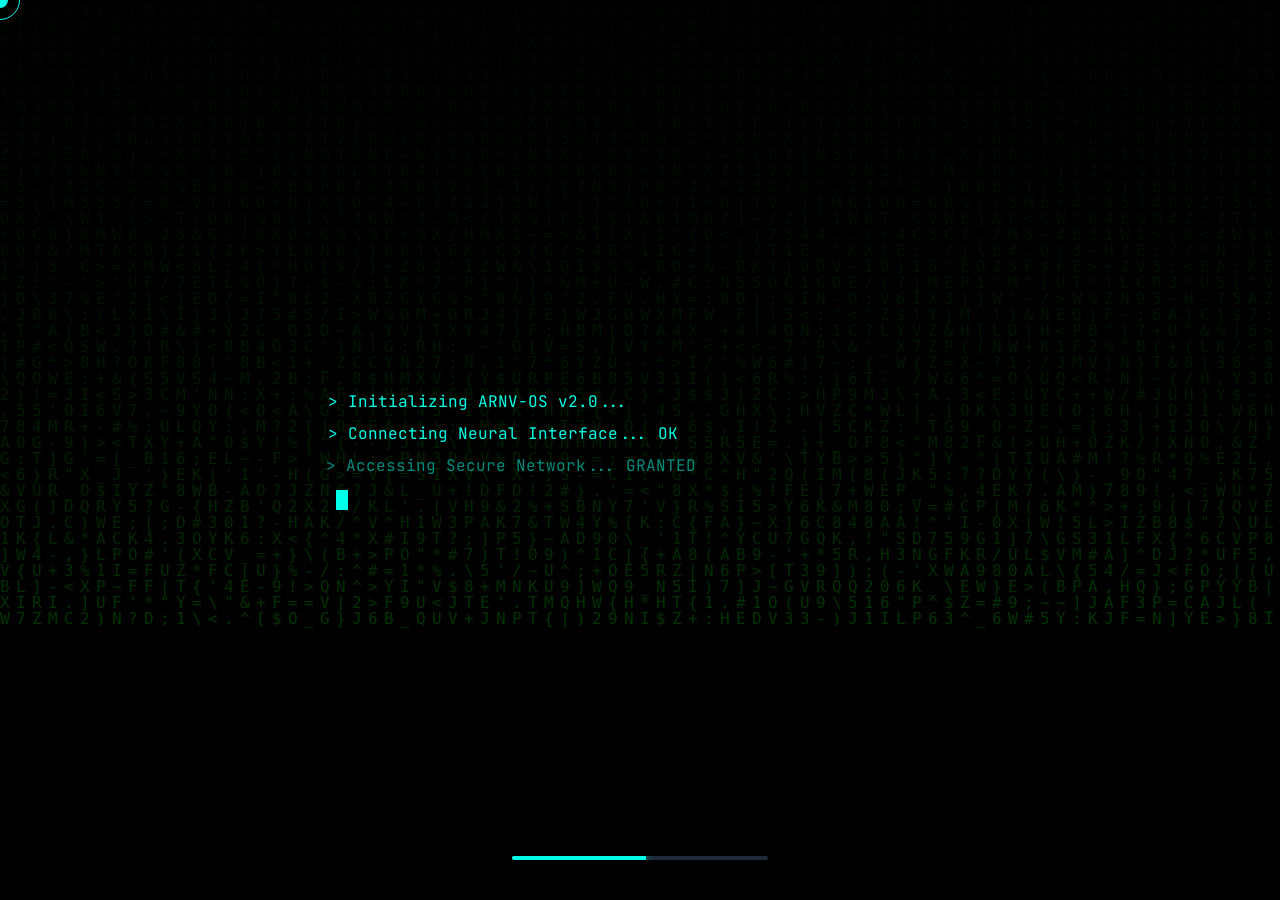
==== commit 124242ac: "Remove leading slash from script and link paths" ====
--- a/index.html
+++ b/index.html
@@ -16,8 +16,8 @@
     <link rel="preconnect" href="https://fonts.googleapis.com">
     <link rel="preconnect" href="https://fonts.gstatic.com" crossorigin>
     <link href="https://fonts.googleapis.com/css2?family=Inter:wght@400;500;600;700&display=swap" rel="stylesheet">
-    <script type="module" crossorigin src="/assets/index-cL07xe79.js"></script>
-    <link rel="stylesheet" crossorigin href="/assets/index-wkmE1J3h.css">
+    <script type="module" crossorigin src="assets/index-cL07xe79.js"></script>
+    <link rel="stylesheet" crossorigin href="assets/index-wkmE1J3h.css">
   </head>
   <body>
     <div id="root"></div>
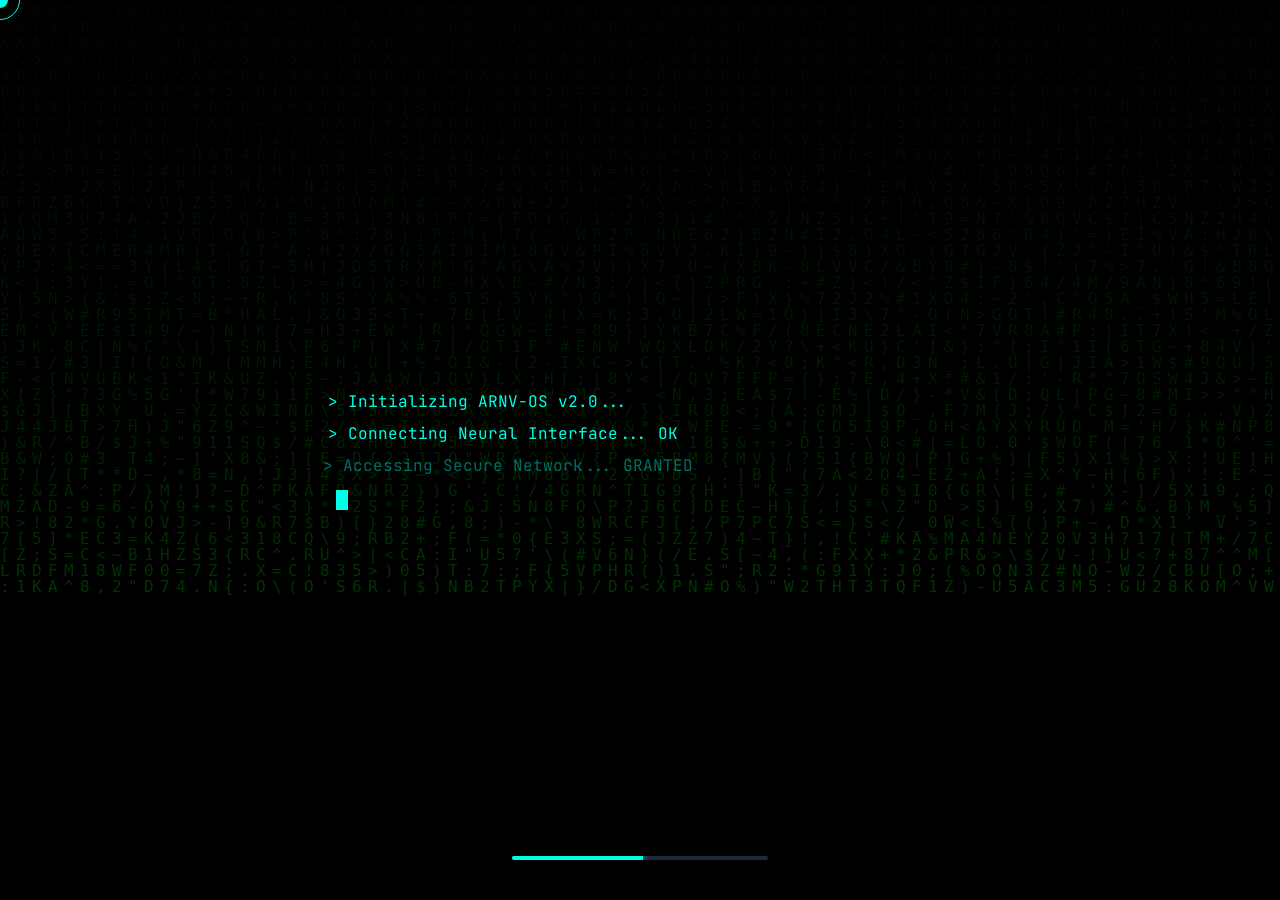
==== commit 04f42e8a: "Update index.html" ====
--- a/index.html
+++ b/index.html
@@ -3,8 +3,10 @@
   <head>
     <meta charset="UTF-8" />
     <meta name="viewport" content="width=device-width, initial-scale=1.0, maximum-scale=1" />
-    <title>Arnav Ashesh Portfolio</title>
-    <meta name="description" content="Arnav Ashesh Portfolio — built on Replit. Update this description to reflect the app." />
+    <title>Arnav Ashesh | Portfolio - Web Developer</title>
+    <meta name="description" content="Arnav Ashesh is a student web developer from India creating modern websites, portfolios, and frontend projects." />
+    <meta name="keywords" content="Arnav Ashesh, Arnav portfolio, web developer India, student developer, frontend projects, HTML CSS JS portfolio" />
+    <meta name="author" content="Arnav Ashesh" />
     <meta name="robots" content="index, follow" />
     <meta property="og:title" content="Arnav Ashesh Portfolio" />
     <meta property="og:description" content="Arnav Ashesh Portfolio — built on Replit. Update this description to reflect the app." />
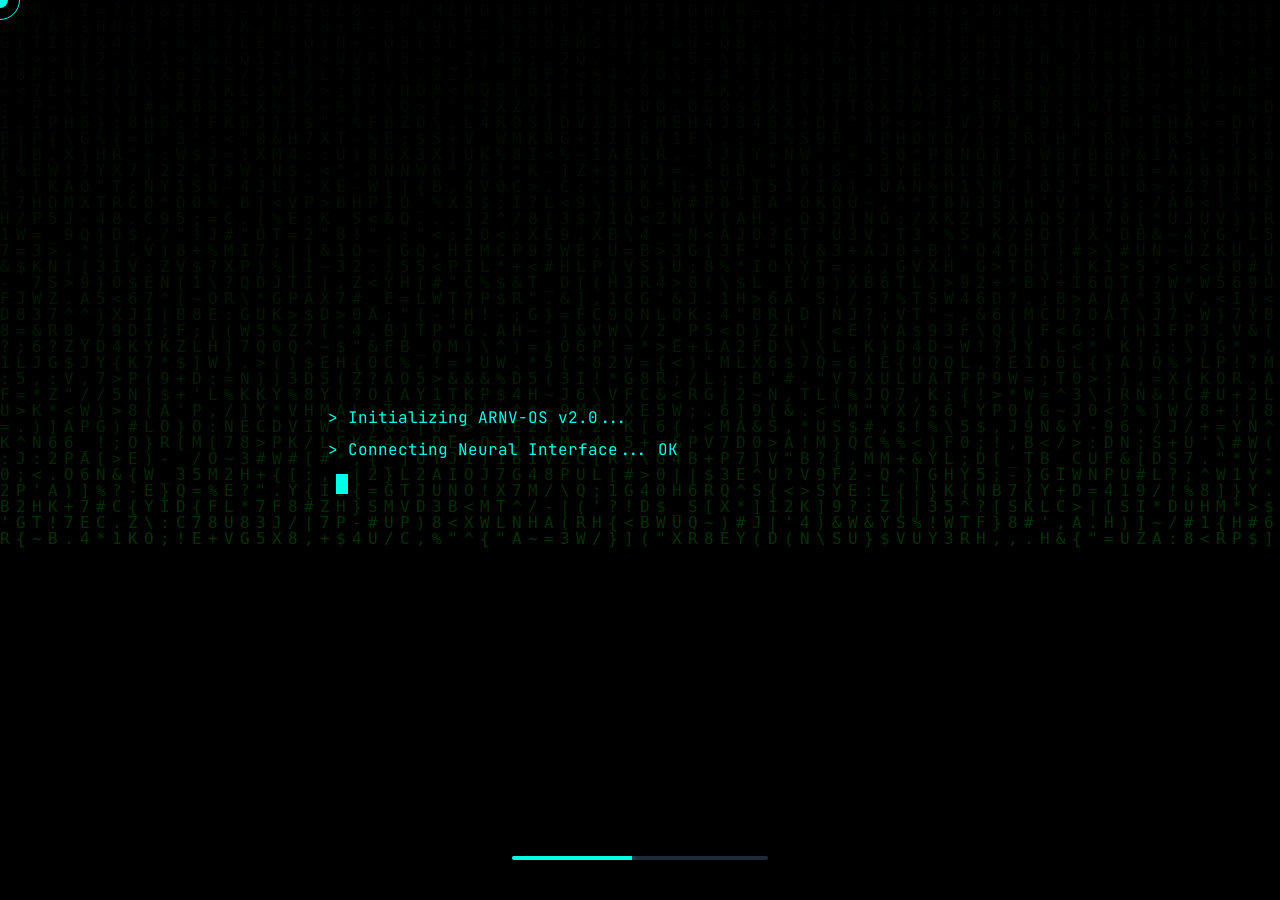
==== commit 4eb987ae: "Update index.html" ====
--- a/index.html
+++ b/index.html
@@ -1,6 +1,7 @@
 <!DOCTYPE html>
 <html lang="en">
   <head>
+    <meta name="google-site-verification" content="yEA8k69wrhY2DzF35pNyl0fifnA0E88w5eBIX2r4llc" />
     <meta charset="UTF-8" />
     <meta name="viewport" content="width=device-width, initial-scale=1.0, maximum-scale=1" />
     <title>Arnav Ashesh | Portfolio - Web Developer</title>
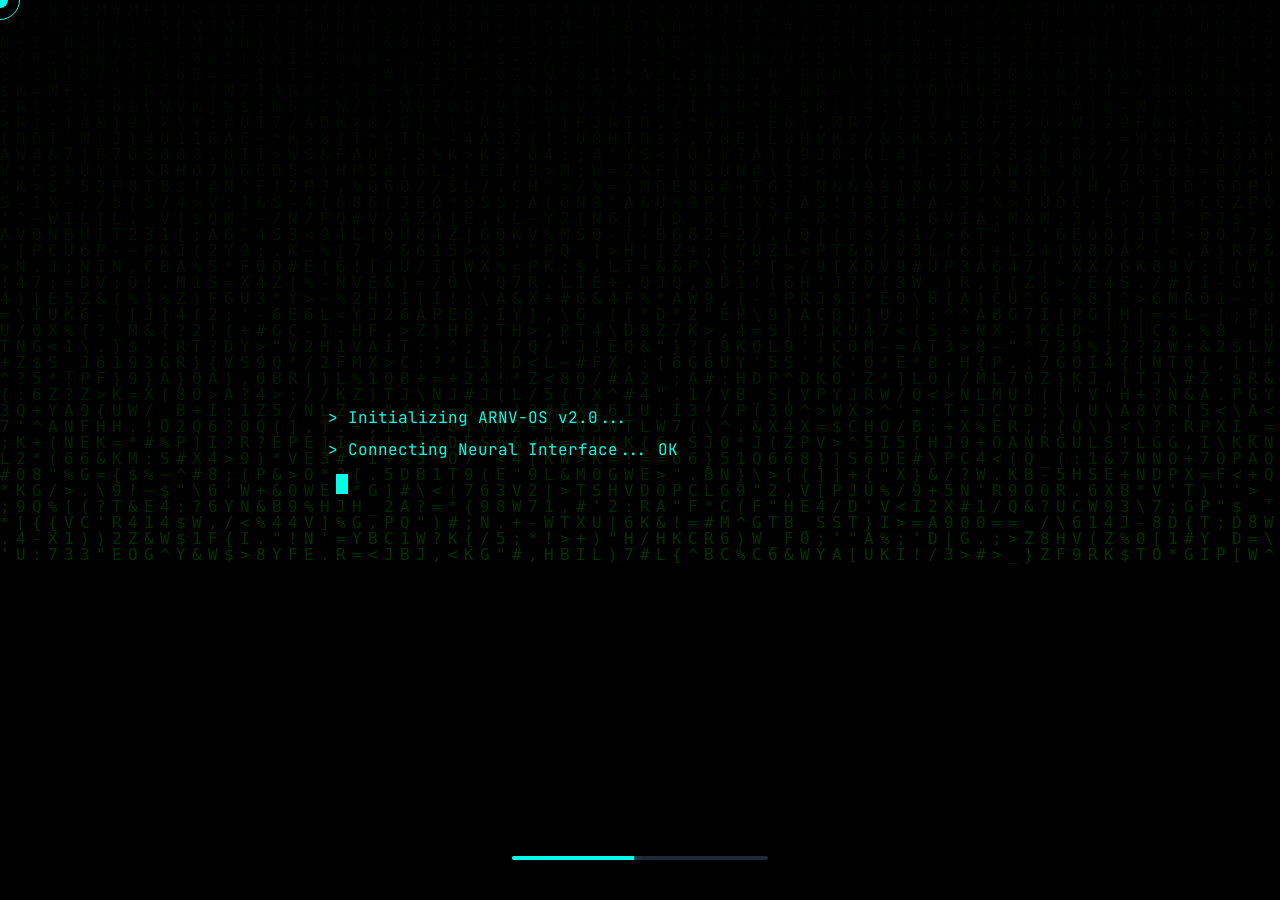
==== commit eb1ec59a: "Update index.html" ====
--- a/index.html
+++ b/index.html
@@ -10,11 +10,11 @@
     <meta name="author" content="Arnav Ashesh" />
     <meta name="robots" content="index, follow" />
     <meta property="og:title" content="Arnav Ashesh Portfolio" />
-    <meta property="og:description" content="Arnav Ashesh Portfolio — built on Replit. Update this description to reflect the app." />
+    <meta property="og:description" content="Arnav Ashesh is a multi talented student from Varanasi, who can code, design, write and play sports" />
     <meta property="og:type" content="website" />
     <meta name="twitter:card" content="summary_large_image" />
     <meta name="twitter:title" content="Arnav Ashesh Portfolio" />
-    <meta name="twitter:description" content="Arnav Ashesh Portfolio — built on Replit. Update this description to reflect the app." />
+    <meta name="twitter:description" content="Arnav Ashesh is a multi talented student from Varanasi, who can code, design, write and play sports" />
     <link rel="icon" type="image/svg+xml" href="/favicon.svg" />
     <link rel="preconnect" href="https://fonts.googleapis.com">
     <link rel="preconnect" href="https://fonts.gstatic.com" crossorigin>
